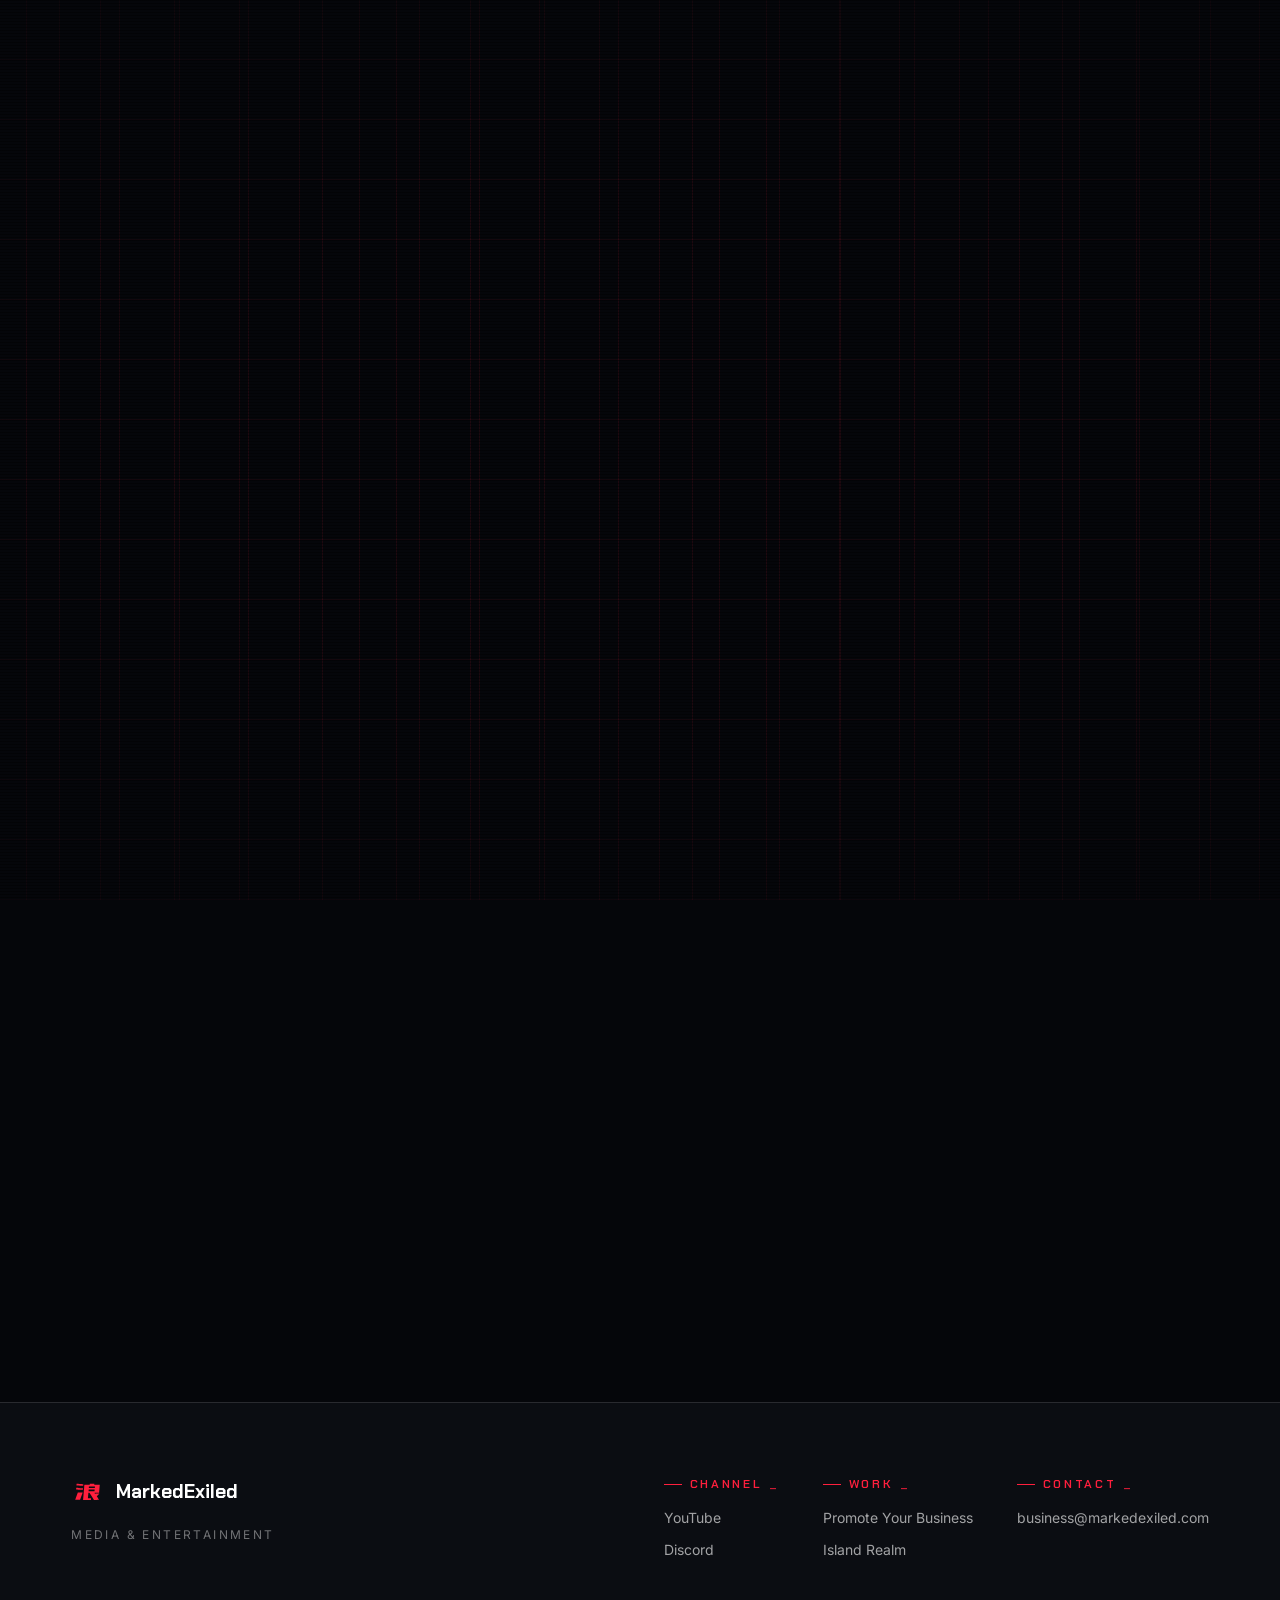
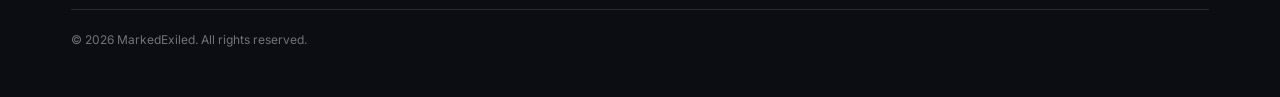
==== index.html @ e9f79ecc "Denser tear, cycling Breach Protocol windows, gated email reveal Transition. The tear is generated n" ====
<!DOCTYPE html>
<html lang="en">
<head>
<meta charset="utf-8">
<meta name="viewport" content="width=device-width, initial-scale=1">

<title>MarkedExiled - Media &amp; Entertainment</title>
<meta name="description" content="MarkedExiled is a media and entertainment studio making scripted cinematic Minecraft series on YouTube. Sponsorship sections, full product videos, cinematic video production for events and servers, and long-term brand partnerships, with pricing and terms published up front.">
<link rel="canonical" href="https://www.markedexiled.com/">
<meta name="robots" content="index, follow, max-image-preview:large, max-snippet:-1, max-video-preview:-1">
<meta name="author" content="Exiled">
<meta name="theme-color" content="#05060A">

<meta property="og:type" content="website">
<meta property="og:site_name" content="MarkedExiled">
<meta property="og:url" content="https://www.markedexiled.com/">
<meta property="og:title" content="MarkedExiled - Media &amp; Entertainment">
<meta property="og:description" content="A media and entertainment studio: scripted cinematic Minecraft series, sponsorships, product videos, video production and brand partnerships. Pricing published up front.">
<meta property="og:image" content="https://www.markedexiled.com/assets/og-image.png">
<meta property="og:image:width" content="1200">
<meta property="og:image:height" content="630">
<meta property="og:image:alt" content="The MarkedExiled mark">
<meta property="og:locale" content="en_GB">

<meta name="twitter:card" content="summary_large_image">
<meta name="twitter:title" content="MarkedExiled - Media &amp; Entertainment">
<meta name="twitter:description" content="A media and entertainment studio: scripted cinematic Minecraft series, sponsorships, product videos, video production and brand partnerships.">
<meta name="twitter:image" content="https://www.markedexiled.com/assets/og-image.png">

<link rel="icon" href="assets/exiled.svg" type="image/svg+xml">
<link rel="apple-touch-icon" href="assets/og-image.png">
<link rel="preconnect" href="https://fonts.googleapis.com">
<link rel="preconnect" href="https://fonts.gstatic.com" crossorigin>
<link rel="stylesheet" href="https://fonts.googleapis.com/css2?family=Chakra+Petch:wght@600;700&family=Inter:wght@400;500;600;700;800&display=swap">
<link rel="stylesheet" href="css/tokens.css">
<link rel="stylesheet" href="css/base.css">
<link rel="stylesheet" href="css/home.css">
<link rel="stylesheet" href="css/intro.css">

<script type="application/ld+json">
{
  "@context": "https://schema.org",
  "@graph": [
    {
      "@type": "WebSite",
      "@id": "https://www.markedexiled.com/#website",
      "url": "https://www.markedexiled.com/",
      "name": "MarkedExiled",
      "inLanguage": "en",
      "publisher": {
        "@id": "https://www.markedexiled.com/#org"
      }
    },
    {
      "@type": "Person",
      "@id": "https://www.markedexiled.com/#person",
      "name": "Exiled",
      "alternateName": "MarkedExiled",
      "url": "https://www.markedexiled.com/",
      "image": "https://www.markedexiled.com/assets/og-image.png",
      "description": "Creator and director of scripted cinematic Minecraft series, including Island Realm.",
      "jobTitle": [
        "Content Creator",
        "Director",
        "Video Producer"
      ],
      "knowsAbout": [
        "Content creation",
        "YouTube sponsorships",
        "Influencer marketing",
        "Brand partnerships",
        "Cinematic video production",
        "Minecraft machinima",
        "Video editing and direction"
      ],
      "sameAs": [
        "https://www.youtube.com/@markedexiled",
        "https://discord.gg/67BKy5rFru"
      ],
      "worksFor": {
        "@id": "https://www.markedexiled.com/#org"
      }
    },
    {
      "@type": [
        "Organization",
        "ProfessionalService"
      ],
      "@id": "https://www.markedexiled.com/#org",
      "name": "MarkedExiled",
      "alternateName": "MarkedExiled Media & Entertainment",
      "url": "https://www.markedexiled.com/",
      "email": "business@markedexiled.com",
      "logo": {
        "@type": "ImageObject",
        "url": "https://www.markedexiled.com/assets/og-image.png",
        "width": 1200,
        "height": 630
      },
      "image": "https://www.markedexiled.com/assets/og-image.png",
      "description": "Media and entertainment studio producing scripted cinematic Minecraft series, and offering sponsorships, product videos, cinematic video production and long-term brand partnerships.",
      "founder": {
        "@id": "https://www.markedexiled.com/#person"
      },
      "areaServed": "Worldwide",
      "currenciesAccepted": "EUR",
      "sameAs": [
        "https://www.youtube.com/@markedexiled",
        "https://discord.gg/67BKy5rFru"
      ],
      "contactPoint": {
        "@type": "ContactPoint",
        "contactType": "sales",
        "email": "business@markedexiled.com",
        "availableLanguage": "English"
      }
    },
    {
      "@type": "CreativeWorkSeries",
      "@id": "https://www.markedexiled.com/#island-realm",
      "name": "Island Realm",
      "description": "A cinematic Minecraft sci-fi series set in a world of floating islands above the void.",
      "genre": [
        "Science fiction",
        "Machinima"
      ],
      "creator": {
        "@id": "https://www.markedexiled.com/#person"
      },
      "productionCompany": {
        "@id": "https://www.markedexiled.com/#org"
      },
      "url": "https://northstarmedia.cc/island-realm"
    }
  ]
}
</script>

</head>

<body data-page="home">

<!-- The mark, defined once and referenced by the nav, footer, intro and wipe. -->
<svg class="mark-defs" width="0" height="0" aria-hidden="true" focusable="false">
    <defs>
      <g id="exiledMark" transform="translate(0,600) scale(0.1,-0.1)" fill="currentColor" stroke="none">
        <path d="M986 4429 c-2 -8 -9 -70 -14 -139 -11 -136 -10 -140 43 -140 17 0 280 -16 584 -35 305 -19 555 -34 557 -33 7 8 24 272 17 278 -4 4 -244 21 -533 39 -289 18 -553 35 -587 38 -48 4 -64 3 -67 -8z"/>
        <path d="M3315 4355 l-7 -85 -473 0 -474 0 -5 -52 c-4 -29 -20 -213 -36 -408 -132 -1563 -180 -2130 -185 -2162 l-5 -38 694 0 693 0 7 70 c3 39 9 102 12 140 l7 70 -277 0 c-152 0 -276 3 -276 6 0 15 70 857 75 902 l6 52 87 0 87 0 405 -620 405 -620 453 0 c445 0 453 0 442 19 -5 11 -96 152 -202 313 -105 161 -193 300 -195 308 -3 10 81 97 231 240 l236 225 -340 3 -341 2 -27 -25 c-15 -14 -30 -25 -34 -25 -6 0 -118 166 -118 175 0 3 180 5 400 5 349 0 400 2 400 15 0 8 27 324 60 702 33 379 60 691 60 695 0 4 -219 9 -487 10 l-487 3 2 55 c2 30 5 67 8 83 l6 27 -400 0 -400 0 -7 -85z m901 -467 c-4 -57 -9 -122 -13 -145 l-5 -43 -525 0 -526 0 7 113 c4 61 10 127 13 145 l5 32 525 0 526 0 -7 -102z m-51 -570 c-4 -57 -10 -121 -14 -143 l-7 -40 -523 -3 -524 -2 7 82 c3 46 9 111 13 146 l6 62 524 0 525 0 -7 -102z"/>
        <path d="M925 3726 c-5 -16 -26 -269 -23 -272 4 -3 1111 -74 1159 -74 l36 0 11 137 c7 75 10 138 8 140 -4 4 -174 16 -771 52 -181 11 -349 22 -373 25 -27 2 -45 -1 -47 -8z"/>
        <path d="M1189 2883 c-6 -16 -85 -235 -175 -488 -91 -253 -191 -532 -223 -620 l-58 -160 431 -3 c236 -1 433 1 437 5 4 5 105 280 224 613 120 333 223 622 231 643 l13 37 -435 0 -434 0 -11 -27z"/>
      </g>
    </defs>
  </svg>

<div class="page" id="page">

  <header class="nav">
    <a class="nav__brand" href="/" aria-label="MarkedExiled — home">
      <svg class="nav__mark" viewBox="0 0 600 600" aria-hidden="true" focusable="false">
        <use href="#exiledMark"/>
      </svg>
      <span class="nav__word">MarkedExiled</span>
    </a>

    <a class="btn nav__cta" href="/promote/" data-wipe>Promote Your Business</a>

    <span class="nav__point" aria-hidden="true">&#9650;</span>
  </header>

  <main>

    <section class="hero" id="top">
      <div class="blackwall" aria-hidden="true">
        <span class="blackwall__bars"></span>
        <span class="blackwall__scan"></span>
        <span class="blackwall__glow"></span>
      </div>

      <svg class="hero__watermark" viewBox="0 0 600 600" aria-hidden="true" focusable="false">
        <use href="#exiledMark"/>
      </svg>

      <div class="shell hero__inner">
        <h1 class="hero__title glitch reveal" data-text="I create stories." style="--rd: 60ms">I create stories.</h1>

        <p class="hero__stat reveal" style="--rd: 220ms">
          <b class="hero__stat-num" data-count-to="1400000">0</b><span class="hero__stat-plus">+</span>
          <span class="hero__stat-label">views and counting</span>
        </p>
      </div>

      <p class="hero__scroll" aria-hidden="true">
        Scroll for more
        <span class="hero__scroll-arrow">&#8595;</span>
      </p>
    </section>

    <section class="work" id="work">
      <div class="shell">
        <div class="cards">

          <a class="card panel reveal" style="--rd: 60ms"
             href="https://www.youtube.com/@markedexiled" target="_blank" rel="noopener">
            <div class="panel__in card__in">
              <span class="brackets" aria-hidden="true"></span>
              <div class="card__body">
                <p class="label card__label">YouTube</p>
                <h2 class="card__title">@markedexiled</h2>
                <p class="card__text">
                  I create content on YouTube, direct movies and produce for events.
                </p>
                <span class="btn btn--ghost edge card__cta">Watch</span>
              </div>
              <div class="card__art" aria-hidden="true">
                <svg viewBox="0 0 120 120" focusable="false">
                  <defs>
                    <linearGradient id="gradYt" x1="0" y1="0" x2="1" y2="1">
                      <stop offset="0%"   stop-color="#FF7A86"/>
                      <stop offset="52%"  stop-color="#FF1F3D"/>
                      <stop offset="100%" stop-color="#8B0A1E"/>
                    </linearGradient>
                  </defs>
                  <path fill="url(#gradYt)" fill-rule="evenodd" d="M28 26 h64 a20 20 0 0 1 20 20 v28 a20 20 0 0 1 -20 20 h-64 a20 20 0 0 1 -20 -20 v-28 a20 20 0 0 1 20 -20 z M50 46 L80 60 L50 74 Z"/>
                </svg>
              </div>
            </div>
          </a>

          <a class="card panel reveal" style="--rd: 150ms"
             href="https://northstarmedia.cc/island-realm" target="_blank" rel="noopener">
            <div class="panel__in card__in">
              <span class="brackets" aria-hidden="true"></span>
              <div class="card__body">
                <p class="label card__label">Current project</p>
                <h2 class="card__title">Island Realm</h2>
                <p class="card__text">
                  Island Realm is a Minecraft Movie set in a world of floating Islands.
                </p>
                <span class="btn btn--ghost edge card__cta">Enter the realm</span>
              </div>
              <div class="card__art" aria-hidden="true">
                <svg viewBox="0 0 120 120" focusable="false">
                  <defs>
                    <linearGradient id="gradIr" x1="0.1" y1="0" x2="0.9" y2="1">
                      <stop offset="0%"   stop-color="#FFB3BC"/>
                      <stop offset="48%"  stop-color="#E01236"/>
                      <stop offset="100%" stop-color="#4A0512"/>
                    </linearGradient>
                  </defs>
                  <g fill="url(#gradIr)">
                    <!-- floating blocks: isometric faces, shaded by opacity -->
                    <path d="M60 26 L90 43 L60 60 L30 43 Z"/>
                    <path d="M30 43 L60 60 L60 88 L30 71 Z" opacity=".72"/>
                    <path d="M90 43 L60 60 L60 88 L90 71 Z" opacity=".46"/>

                    <path d="M31 10 L43 17 L31 24 L19 17 Z"/>
                    <path d="M19 17 L31 24 L31 36 L19 29 Z" opacity=".72"/>
                    <path d="M43 17 L31 24 L31 36 L43 29 Z" opacity=".46"/>
                  </g>
                </svg>
              </div>
            </div>
          </a>

        </div>
      </div>
    </section>

  </main>

  <footer class="footer">
    <div class="shell">
      <div class="footer__top">

        <div>
          <a class="footer__brand" href="/" aria-label="MarkedExiled — home">
            <svg class="footer__mark" viewBox="0 0 600 600" aria-hidden="true" focusable="false">
              <use href="#exiledMark"/>
            </svg>
            <span class="footer__word">MarkedExiled</span>
          </a>
          <p class="footer__tag">Media &amp; Entertainment</p>
        </div>

        <nav class="footer__links" aria-label="Footer">
          <div class="footer__col">
            <p class="label">Channel</p>
            <a href="https://www.youtube.com/@markedexiled" target="_blank" rel="noopener">YouTube</a>
            <a href="https://discord.gg/67BKy5rFru" target="_blank" rel="noopener">Discord</a>
          </div>
          <div class="footer__col">
            <p class="label">Work</p>
            <a href="/promote/" data-wipe>Promote Your Business</a>
            <a href="https://northstarmedia.cc/island-realm" target="_blank" rel="noopener">Island Realm</a>
          </div>
          <div class="footer__col">
            <p class="label">Contact</p>
            <a href="mailto:business@markedexiled.com">business@markedexiled.com</a>
          </div>
        </nav>

      </div>

      <p class="footer__base">&copy; 2026 MarkedExiled. All rights reserved.</p>
    </div>
  </footer>

</div>

<!-- ===== Page transition: the picture tears ===== -->
<div class="tear" id="tear" aria-hidden="true">
  <span class="tear__wash"></span>
  <span class="tear__bars"></span>
  <div class="tear__halves" id="tearHalves"></div>
  <span class="tear__glow"></span>
</div>

  <!-- ===== Intro: breaching the Blackwall ===== -->
  <div class="intro" id="intro" data-state="idle">

    <div class="intro__bg" aria-hidden="true">
      <span class="intro__grid"></span>
      <span class="intro__bars"></span>
      <span class="intro__vignette"></span>
    </div>

    <span class="intro__roll" aria-hidden="true"></span>
    <span class="intro__interference" aria-hidden="true"></span>
    <span class="intro__scan" aria-hidden="true"></span>

    <!-- ICE windows, generated in js/intro.js -->
    <div class="intro__wins" id="introWins" aria-hidden="true"></div>

    <span class="intro__sweep" aria-hidden="true"></span>

    <!-- the last window to open: the lockup -->
    <div class="intro__main" id="introMain">
      <div class="intro__main-bar" aria-hidden="true">
        <span class="intro__main-id">0x4D45</span>
        <span class="intro__main-dots"><i></i><i></i><i></i></span>
      </div>

      <div class="intro__main-in">
        <svg class="intro__main-mark" viewBox="0 0 600 600" aria-hidden="true" focusable="false">
          <use href="#exiledMark"/>
        </svg>

        <div class="intro__main-text">
          <h1 class="intro__brand glitch" id="introBrand" data-text="MarkedExiled">MarkedExiled</h1>
          <p class="intro__welcome" id="introWelcome" data-text="WELCOME">WELCOME</p>
        </div>
      </div>

      <span class="tearlines" aria-hidden="true"></span>
    </div>

    <div class="intro__note" aria-hidden="true">
      <span class="intro__note-line"><i>Mobile</i></span>
      <span class="intro__note-line intro__note-line--sub"><i>For better experience, visit on desktop.</i></span>
    </div>
  </div>

<script src="js/intro.js"></script>
<script src="js/site.js"></script>
</body>
</html>
---- css/tokens.css ----
/* ============================================================
   Blackwall — design tokens
   The Blackwall is the crimson ICE barrier holding rogue AIs
   out of the Net. Red and black carry everything - there is no
   second channel. A cyan split reads as generic chromatic
   aberration; red ICE tearing through black reads as the wall.
   ============================================================ */

:root {
  /* red */
  --wall:       #FF1F3D;
  --wall-hot:   #FF4D5F;
  --wall-deep:  #8B0A1E;
  --wall-12:    rgba(255, 31, 61, 0.12);
  --wall-24:    rgba(255, 31, 61, 0.24);
  --wall-45:    rgba(255, 31, 61, 0.45);

  /* ground */
  --ground:     #05060A;
  --panel:      #0B0D12;
  --panel-hi:   #11141C;

  /* ink - names kept from the old sheet so markup ports cleanly */
  --ink:        #ffffff;
  --ink-60:     rgba(255, 255, 255, 0.62);
  --ink-40:     rgba(255, 255, 255, 0.42);
  --hairline:   rgba(255, 255, 255, 0.12);

  /* geometry */
  --nav-h:      68px;
  --edge:       clamp(18px, 4vw, 56px);
  --chamfer:    14px;
  --measure:    68ch;

  /* type */
  --display: 'Chakra Petch', 'Inter', system-ui, sans-serif;
  --body:    'Inter', system-ui, -apple-system, Segoe UI, Roboto, sans-serif;

  /* motion */
  --ease-out:  cubic-bezier(0.22, 1, 0.36, 1);
  --ease-in:   cubic-bezier(0.55, 0.05, 0.25, 1);
}

/* The chamfer polygon, cut on two opposite corners. Any element can
   opt in with `clip-path: var(--cut)` and tune its own --c. */
:root {
  --c: var(--chamfer);
  --cut: polygon(
    var(--c) 0,
    100% 0,
    100% calc(100% - var(--c)),
    calc(100% - var(--c)) 100%,
    0 100%,
    0 var(--c)
  );
}
---- css/base.css ----
/* ============================================================
   Blackwall — reset, typography, shared primitives
   ============================================================ */

*, *::before, *::after { box-sizing: border-box; }

/* The horizontal guard lives on html, not body: any overflow value on body
   turns it into a scroll container, and position:sticky then resolves against
   the body box instead of the viewport - which silently breaks the nav. */
html {
  -webkit-text-size-adjust: 100%;
  overflow-x: clip;
}

body {
  margin: 0;
  background: var(--ground);
  color: var(--ink);
  font-family: var(--body);
  font-size: 16px;
  line-height: 1.6;
  -webkit-font-smoothing: antialiased;
}

img, svg { max-width: 100%; }
a { color: inherit; }

/* the shared <defs> block that every mark <use> points at */
.mark-defs { position: absolute; width: 0; height: 0; overflow: hidden; }

.visually-hidden {
  position: absolute; width: 1px; height: 1px;
  margin: -1px; padding: 0; overflow: hidden;
  clip: rect(0 0 0 0); clip-path: inset(50%); white-space: nowrap;
}

.shell {
  width: min(1240px, 100%);
  margin-inline: auto;
  padding-inline: var(--edge);
}

/* ---------- type ---------- */

h1, h2, h3, h4 {
  font-family: var(--display);
  font-weight: 700;
  line-height: 1.04;
  letter-spacing: -0.015em;
  margin: 0;
}

/* The technical eyebrow. The trailing underscore is drawn in CSS so it
   never lands in the document's text - the copy stays exactly as written. */
.label {
  display: inline-flex;
  align-items: center;
  gap: 8px;
  font-family: var(--display);
  font-size: 12px;
  font-weight: 600;
  letter-spacing: 0.22em;
  text-transform: uppercase;
  color: var(--wall);
  margin: 0;
}
.label::before {
  content: '';
  width: 18px; height: 1px;
  background: var(--wall);
}
.label::after { content: '_'; opacity: 0.8; }

/* ---------- chamfered surfaces ---------- */

/* clip-path destroys borders, so the rule is drawn as a filled parent
   with the surface inset inside it. Both get the same cut. */
.panel {
  --c: var(--chamfer);
  position: relative;
  background: var(--hairline);
  padding: 1px;
  clip-path: var(--cut);
}
.panel--live { background: var(--wall-45); }

.panel__in {
  /* Not chamfer - 1. The inner diagonal sits at x+y = c+2b in the outer's
     coordinates, so for a true 1px perpendicular rule on the 45 degree cut
     the inner chamfer is C - b(2 - sqrt2) = C - 0.586. Using C - 1 leaves
     only 0.7px there and the rule reads thin. */
  --c: calc(var(--chamfer) - 0.586px);
  position: relative;
  height: 100%;
  background: var(--panel);
  clip-path: var(--cut);
}

/* corner brackets, drawn just inside the cut */
.brackets { position: absolute; inset: 0; pointer-events: none; }
.brackets::before,
.brackets::after {
  content: '';
  position: absolute;
  width: 16px; height: 16px;
  border: 2px solid var(--wall);
}
.brackets::before { top: 8px; right: 8px; border-left: 0; border-bottom: 0; }
.brackets::after  { bottom: 8px; left: 8px; border-right: 0; border-top: 0; }

/* ---------- buttons ---------- */

.btn {
  --c: 10px;
  display: inline-flex;
  align-items: center;
  justify-content: center;
  gap: 10px;
  padding: 13px 26px;
  font-family: var(--display);
  font-size: 13px;
  font-weight: 700;
  letter-spacing: 0.16em;
  text-transform: uppercase;
  text-decoration: none;
  color: var(--ground);
  background: var(--wall);
  border: 0;
  clip-path: var(--cut);
  cursor: pointer;
  transition: background 180ms var(--ease-out), color 180ms var(--ease-out);
}
.btn:hover { background: var(--wall-hot); }

.btn--ghost {
  --c: 10px;
  --edge-col: var(--wall-45);
  --edge-fill: var(--panel);
  color: var(--ink);
}
.btn--ghost:hover { --edge-col: var(--wall); --edge-fill: var(--wall-12); color: var(--wall-hot); }

/* An inset box-shadow traces the rectangular border box, so on a chamfered
   element the rule simply is not drawn along the two diagonal cuts - the
   outline looks snipped off at exactly those corners. .edge paints the rule
   as the element's own background and insets the real surface on ::before,
   both clipped, so the diagonals get a rule like every other edge. */
.edge {
  --c: var(--chamfer);
  --edge-col: var(--hairline);
  --edge-fill: var(--panel);
  position: relative;
  isolation: isolate;
  background: var(--edge-col);
  clip-path: var(--cut);
}
.edge::before {
  content: '';
  position: absolute;
  inset: 1px;
  z-index: -1;
  background: var(--edge-fill);
  clip-path: polygon(
    var(--ci) 0,
    100% 0,
    100% calc(100% - var(--ci)),
    calc(100% - var(--ci)) 100%,
    0 100%,
    0 var(--ci)
  );
  --ci: calc(var(--c) - 0.586px);
}

/* ---------- glitch ---------- */

/* Red and black only. A cyan channel reads as generic chromatic
   aberration; the Blackwall is red ICE tearing through black, so the
   effect is a red ghost plus black bars that cut the text apart. */
.glitch { position: relative; display: inline-block; }

.glitch::before,
.glitch::after {
  position: absolute;
  left: 0;
  top: 0;
  width: 100%;
  opacity: 0;
  pointer-events: none;
}

/* the ghost: a displaced red copy */
.glitch::before {
  content: attr(data-text);
  color: var(--wall);
  text-shadow: 0 0 12px rgba(255, 31, 61, 0.55);
}

/* the tear: black bands that slice the glyphs */
.glitch::after {
  content: attr(data-text);
  color: var(--ground);
  -webkit-text-stroke: 1px var(--wall-45);
}

.glitch.is-glitching::before,
.glitch:hover::before { animation: tearRed 540ms steps(2, end) 3; }

.glitch.is-glitching::after,
.glitch:hover::after { animation: tearDark 540ms steps(2, end) 3; }

@keyframes tearRed {
  0%   { opacity: 0;    transform: translate3d(0, 0, 0);       clip-path: inset(0 0 100% 0); }
  12%  { opacity: 0.95; transform: translate3d(-7px, -2px, 0); clip-path: inset(4% 0 74% 0); }
  28%  { opacity: 0.9;  transform: translate3d(6px, 1px, 0);   clip-path: inset(38% 0 42% 0); }
  44%  { opacity: 0.95; transform: translate3d(-5px, 2px, 0);  clip-path: inset(66% 0 14% 0); }
  60%  { opacity: 0.85; transform: translate3d(8px, -1px, 0);  clip-path: inset(18% 0 60% 0); }
  76%  { opacity: 0.9;  transform: translate3d(-3px, 0, 0);    clip-path: inset(52% 0 28% 0); }
  100% { opacity: 0;    transform: translate3d(0, 0, 0);       clip-path: inset(0 0 100% 0); }
}

@keyframes tearDark {
  0%   { opacity: 0; transform: translate3d(0, 0, 0);      clip-path: inset(100% 0 0 0); }
  16%  { opacity: 1; transform: translate3d(5px, 0, 0);    clip-path: inset(22% 0 66% 0); }
  34%  { opacity: 1; transform: translate3d(-8px, 0, 0);   clip-path: inset(58% 0 26% 0); }
  52%  { opacity: 1; transform: translate3d(4px, 0, 0);    clip-path: inset(8% 0 82% 0); }
  70%  { opacity: 1; transform: translate3d(-6px, 0, 0);   clip-path: inset(74% 0 8% 0); }
  88%  { opacity: 1; transform: translate3d(3px, 0, 0);    clip-path: inset(40% 0 48% 0); }
  100% { opacity: 0; transform: translate3d(0, 0, 0);      clip-path: inset(100% 0 0 0); }
}

/* jittery scan bars that can be laid over any element */
.tearlines {
  position: absolute;
  inset: 0;
  pointer-events: none;
  opacity: 0;
  background: repeating-linear-gradient(
    180deg,
    transparent 0 3px,
    rgba(0, 0, 0, 0.85) 3px 4px,
    transparent 4px 9px);
  mix-blend-mode: multiply;
}
.is-tearing > .tearlines { animation: tearBars 460ms steps(2, end) 3; }

@keyframes tearBars {
  0%   { opacity: 0;   transform: translate3d(0, 0, 0); }
  20%  { opacity: 0.9; transform: translate3d(-4px, 2px, 0); }
  45%  { opacity: 0.7; transform: translate3d(5px, -3px, 0); }
  70%  { opacity: 0.9; transform: translate3d(-3px, 1px, 0); }
  100% { opacity: 0;   transform: translate3d(0, 0, 0); }
}

/* Pure CSS: vertical ICE filaments, a drifting scan band and a red core.
   No rAF loop, so it costs nothing on a phone.

   Everything is masked to fall off well before the section boundary. The
   first pass pooled the glow at the bottom edge, where the section's own
   overflow sliced it into a hard horizontal line - it read as a rendering
   fault rather than a design. Nothing touches an edge now, so the wall
   reads as a barrier standing behind the text with no visible end. */
.blackwall {
  position: absolute;
  inset: 0;
  overflow: hidden;
  pointer-events: none;
  z-index: 0;
  mask-image: linear-gradient(180deg,
    transparent 0%,
    #000 20%,
    #000 58%,
    rgba(0, 0, 0, 0.35) 80%,
    transparent 96%);
}

.blackwall__bars,
.blackwall__scan,
.blackwall__glow { position: absolute; inset: 0; }

.blackwall__bars {
  background: repeating-linear-gradient(
    90deg,
    transparent 0 22px,
    var(--wall-12) 22px 23px,
    transparent 23px 64px
  );
  mask-image: radial-gradient(120% 78% at 50% 56%, #000 12%, transparent 76%);
  animation: wallDrift 24s linear infinite;
}

/* the core: brightest behind the headline, gone long before the fold */
.blackwall__glow {
  background:
    radial-gradient(76% 46% at 50% 58%, var(--wall-24) 0%, transparent 70%),
    radial-gradient(38% 24% at 50% 62%, var(--wall-45) 0%, transparent 74%);
  opacity: 0.85;
}

.blackwall__scan {
  background: linear-gradient(
    180deg,
    transparent 0%,
    var(--wall-24) 46%,
    var(--wall-45) 50%,
    var(--wall-24) 54%,
    transparent 100%
  );
  height: 46%;
  filter: blur(14px);
  opacity: 0.5;
  animation: wallScan 11s var(--ease-in) infinite;
}

@keyframes wallDrift {
  from { background-position: 0 0; }
  to   { background-position: 64px 0; }
}
@keyframes wallScan {
  0%   { transform: translate3d(0, -70%, 0); opacity: 0; }
  14%  { opacity: 0.5; }
  82%  { opacity: 0.32; }
  100% { transform: translate3d(0, 170%, 0); opacity: 0; }
}

/* ---------- nav ---------- */

.nav {
  position: sticky;
  top: 0;
  z-index: 40;
  height: var(--nav-h);
  display: flex;
  align-items: center;
  justify-content: space-between;
  gap: 16px;
  padding-inline: var(--edge);
  background: rgba(5, 6, 10, 0.82);
  backdrop-filter: blur(10px);
  border-bottom: 1px solid var(--hairline);
}

.nav__brand {
  display: inline-flex;
  align-items: center;
  gap: 11px;
  text-decoration: none;
  color: var(--ink);
}
.nav__mark { width: 30px; height: 30px; color: var(--ink); }
.nav__word {
  font-family: var(--display);
  font-size: 17px;
  font-weight: 700;
  letter-spacing: 0.01em;
}

.nav {  }
.nav__cta { --c: 9px; padding: 10px 20px; font-size: 12px; white-space: nowrap; }

/* the pointer sits just under the CTA and nudges up at it */
.nav__point {
  position: absolute;
  top: calc(100% + 4px);
  right: calc(var(--edge) + 52px);
  font-size: 11px;
  line-height: 1;
  color: var(--wall);
  animation: pointNudge 1.8s var(--ease-in) infinite;
}
@keyframes pointNudge {
  0%, 100% { transform: translateY(2px); opacity: 0.55; }
  50%      { transform: translateY(-2px); opacity: 1; }
}

/* ---------- footer ---------- */

.footer {
  border-top: 1px solid var(--hairline);
  background: var(--panel);
  padding: clamp(40px, 7vw, 72px) 0 36px;
  margin-top: clamp(60px, 10vw, 120px);
}
.footer__top {
  display: flex;
  flex-wrap: wrap;
  gap: 32px 48px;
  justify-content: space-between;
  align-items: flex-start;
}
.footer__brand { display: inline-flex; align-items: center; gap: 11px; text-decoration: none; }
.footer__mark { width: 34px; height: 34px; color: var(--wall); }
.footer__word { font-family: var(--display); font-size: 19px; font-weight: 700; }
.footer__tag {
  margin: 8px 0 0;
  font-size: 12px;
  letter-spacing: 0.2em;
  text-transform: uppercase;
  color: var(--ink-40);
}

.footer__links { display: flex; flex-wrap: wrap; gap: 28px 44px; }
.footer__col { display: flex; flex-direction: column; gap: 9px; }
.footer__col > .label { margin-bottom: 4px; }
.footer__col a {
  color: var(--ink-60);
  font-size: 14px;
  text-decoration: none;
  transition: color 160ms var(--ease-out);
}
.footer__col a:hover { color: var(--wall); }

.footer__base {
  margin-top: clamp(28px, 5vw, 48px);
  padding-top: 20px;
  border-top: 1px solid var(--hairline);
  font-size: 12px;
  color: var(--ink-40);
}

/* ---------- entrance ---------- */

.reveal { opacity: 0; transform: translate3d(0, 16px, 0); }
.reveal.is-in {
  opacity: 1;
  transform: none;
  transition: opacity 620ms var(--ease-out) var(--rd, 0ms),
              transform 720ms var(--ease-out) var(--rd, 0ms);
}

/* ---------- motion off ---------- */

@media (prefers-reduced-motion: reduce) {
  *, *::before, *::after {
    animation-duration: 0.001ms !important;
    animation-iteration-count: 1 !important;
    transition-duration: 0.001ms !important;
  }
  .reveal { opacity: 1; transform: none; }
  .blackwall__scan { display: none; }
  .glitch::before, .glitch::after { display: none; }
  .tearlines { display: none; }
}

/* ---------- code matrix ---------- */

/* Laid out like the Breach Protocol panel it is taken from: a solid
   header strip with a glyph and a title, then the grid. The row or
   column the cursor is locked to is a continuous band, so the cells
   sit flush and the highlight is not broken up by gaps. */
.matrix {
  position: relative;
  background: #0A0205;
  box-shadow: inset 0 0 0 1px var(--wall-24);
}

.matrix__head {
  display: flex;
  align-items: center;
  gap: 6px;
  padding: 4px 7px;
  background: var(--wall);
  color: #120206;
  font-family: var(--display);
  font-size: 8.5px;
  font-weight: 700;
  letter-spacing: 0.1em;
  text-transform: uppercase;
  white-space: nowrap;
  overflow: hidden;
}
/* the title is what gives way when the panel is narrow, never the id */
.matrix__title { min-width: 0; overflow: hidden; }
.matrix__glyph {
  flex: 0 0 auto;
  width: 11px; height: 11px;
  background:
    linear-gradient(#120206 0 0) 0 0 / 4px 4px no-repeat,
    linear-gradient(#120206 0 0) 7px 0 / 4px 4px no-repeat,
    linear-gradient(#120206 0 0) 0 7px / 4px 4px no-repeat,
    linear-gradient(#120206 0 0) 7px 7px / 4px 4px no-repeat;
}
.matrix__id { margin-left: auto; flex: 0 0 auto; letter-spacing: 0.06em; }

/* below this the panel is too small for both, so the id goes */
@media (max-width: 820px) {
  .intro__win .matrix__id { display: none; }
}

.matrix__cells {
  display: grid;
  grid-template-columns: repeat(var(--n, 5), 1fr);
  gap: 0;
  padding: 3px;
}

.matrix__cells i {
  display: grid;
  place-items: center;
  padding: 4px 0;
  font-family: var(--display);
  font-size: clamp(8px, 0.92vw, 12px);
  font-weight: 700;
  font-style: normal;
  letter-spacing: 0.08em;
  color: rgba(255, 31, 61, 0.38);
  transition: color 70ms linear, background 70ms linear;
}

/* the locked row or column, as one continuous band */
.matrix__cells i.is-axis {
  color: var(--wall-hot);
  background: rgba(255, 31, 61, 0.14);
}

/* taken into the buffer */
.matrix__cells i.is-picked {
  color: #120206;
  background: var(--wall);
}

/* where the cursor is right now */
.matrix__cells i.is-head {
  background: #fff;
  color: #120206;
  box-shadow: 0 0 14px var(--wall-hot);
}

/* ---------- scan-line tear (transitions) ---------- */

/* The picture rips: fine scan lines, dozens of displaced half-lines at
   random heights, a red bloom, and a wash that goes opaque early so the
   document swap underneath is never visible. The page barely moves -
   the tear does the work, not a shake. */
.tear {
  position: fixed;
  inset: 0;
  z-index: 95;
  pointer-events: none;
  opacity: 0;
  overflow: hidden;
}
.tear.is-on { opacity: 1; }

.tear__wash,
.tear__bars,
.tear__halves,
.tear__glow { position: absolute; inset: 0; }

/* the backdrop that hides the swap */
.tear__wash {
  background:
    radial-gradient(120% 80% at 50% 50%, rgba(60, 2, 12, 0.96) 0%, rgba(5, 6, 10, 0.99) 68%),
    var(--ground);
  opacity: 0;
}

/* fine full-width scan lines */
.tear__bars {
  background: repeating-linear-gradient(
    180deg,
    rgba(255, 31, 61, 0.42) 0 1px,
    transparent 1px 3px,
    rgba(255, 255, 255, 0.07) 3px 4px,
    transparent 4px 7px);
  mix-blend-mode: screen;
}

/* the half-lines themselves */
.tear__half {
  position: absolute;
  background: var(--wall);
  box-shadow: 0 0 10px rgba(255, 31, 61, 0.8);
  opacity: 0;
  will-change: transform, opacity;
}
.tear__half.is-hot {
  background: #fff;
  box-shadow: 0 0 16px #fff, 0 0 34px var(--wall-hot);
}

.tear.is-on .tear__half {
  animation: halfRip 330ms steps(2, end) infinite;
  animation-delay: var(--d, 0ms);
}

@keyframes halfRip {
  0%   { opacity: 0;    transform: translate3d(0, 0, 0) scaleY(1); }
  18%  { opacity: 1;    transform: translate3d(var(--dx, 0), 0, 0) scaleY(1.9); }
  40%  { opacity: 0.25; transform: translate3d(calc(var(--dx, 0) * -0.55), 0, 0) scaleY(0.6); }
  62%  { opacity: 1;    transform: translate3d(calc(var(--dx, 0) * 0.78), 0, 0) scaleY(1.4); }
  84%  { opacity: 0.5;  transform: translate3d(calc(var(--dx, 0) * -0.3), 0, 0) scaleY(1); }
  100% { opacity: 0;    transform: translate3d(0, 0, 0) scaleY(1); }
}

/* the bloom */
.tear__glow {
  background:
    radial-gradient(90% 44% at 50% 38%, rgba(255, 31, 61, 0.4) 0%, transparent 70%),
    radial-gradient(70% 30% at 50% 72%, rgba(255, 77, 95, 0.3) 0%, transparent 72%);
  mix-blend-mode: screen;
  opacity: 0;
}
.tear.is-on .tear__glow { animation: tearGlow 520ms ease-out infinite alternate; }

@keyframes tearGlow {
  0%   { opacity: 0.35; }
  100% { opacity: 0.85; }
}

.tear.is-on .tear__bars { animation: tearScan 300ms steps(3, end) infinite; }

@keyframes tearScan {
  0%   { transform: translate3d(0, 0, 0);     opacity: 0.9; }
  33%  { transform: translate3d(-5px, 6px, 0); opacity: 0.45; }
  66%  { transform: translate3d(4px, -4px, 0); opacity: 0.85; }
  100% { transform: translate3d(0, 2px, 0);    opacity: 0.6; }
}

/* leaving: the wash is opaque well before the browser navigates */
.tear.is-leaving .tear__wash { animation: tearWash 300ms ease-in forwards; }
@keyframes tearWash {
  0%   { opacity: 0; }
  100% { opacity: 1; }
}

/* arriving: the wash starts opaque and lifts away */
.tear.is-arriving .tear__wash { animation: tearClear 560ms ease-out forwards; }
@keyframes tearClear {
  0%   { opacity: 1; }
  70%  { opacity: 0.5; }
  100% { opacity: 0; }
}

/* A nudge, not a shake - the tear carries the violence, the page just
   loses its footing slightly. */
.is-tearing-page { animation: pageJudder 420ms steps(2, end) infinite; }
@keyframes pageJudder {
  0%   { transform: translate3d(0, 0, 0); }
  30%  { transform: translate3d(-2px, 1px, 0); }
  60%  { transform: translate3d(2px, -1px, 0); }
  100% { transform: translate3d(0, 0, 0); }
}

@media (prefers-reduced-motion: reduce) {
  .tear { display: none; }
  .is-tearing-page { animation: none; }
}

/* ---------- code matrix ---------- */

.matrix { position: relative; }

.matrix__cells {
  display: grid;
  grid-template-columns: repeat(var(--n, 5), 1fr);
  gap: 2px;
}

.matrix__cells i {
  display: grid;
  place-items: center;
  padding: 2px 0;
  font-family: var(--display);
  font-size: clamp(8px, 0.95vw, 12px);
  font-weight: 700;
  font-style: normal;
  letter-spacing: 0.06em;
  color: rgba(255, 31, 61, 0.42);
  transition: color 90ms linear, background 90ms linear;
}

/* the row or column the cursor is locked to */
.matrix__cells i.is-axis {
  color: var(--wall-hot);
  background: rgba(255, 31, 61, 0.12);
}

/* taken into the buffer */
.matrix__cells i.is-picked {
  color: var(--ground);
  background: var(--wall);
}

/* where the cursor is right now */
.matrix__cells i.is-head {
  background: #fff;
  color: var(--ground);
  box-shadow: 0 0 12px var(--wall-hot);
}

/* ---------- scan-line tear (transitions) ---------- */

/* Horizontal bars that rip across the screen, half-lines displaced
   sideways, red on black. This is the transition - no veil, no mark. */
.tear {
  position: fixed;
  inset: 0;
  z-index: 95;
  pointer-events: none;
  opacity: 0;
  overflow: hidden;
}

.tear__bars,
.tear__slabs,
.tear__wash { position: absolute; inset: -10% 0; }

/* fine scan lines */
.tear__bars {
  background: repeating-linear-gradient(
    180deg,
    rgba(255, 31, 61, 0.55) 0 2px,
    transparent 2px 5px,
    rgba(255, 31, 61, 0.22) 5px 6px,
    transparent 6px 11px);
}

/* fat displaced slabs, the ones that read as the picture tearing */
.tear__slabs {
  background:
    linear-gradient(180deg, transparent 0 6%,  var(--wall) 6% 8%,   transparent 8% 18%),
    linear-gradient(180deg, transparent 0 23%, #fff 23% 23.7%,      transparent 23.7% 31%),
    linear-gradient(180deg, transparent 0 38%, var(--wall-hot) 38% 41%, transparent 41% 49%),
    linear-gradient(180deg, transparent 0 56%, var(--wall) 56% 57%,  transparent 57% 66%),
    linear-gradient(180deg, transparent 0 71%, #fff 71% 71.6%,       transparent 71.6% 79%),
    linear-gradient(180deg, transparent 0 86%, var(--wall) 86% 89%,  transparent 89% 96%);
}

.tear__wash { background: var(--ground); opacity: 0; }

.tear.is-on { opacity: 1; }
.tear.is-on .tear__bars  { animation: tearScan 460ms steps(3, end) infinite; }
.tear.is-on .tear__slabs { animation: tearSlab 300ms steps(2, end) infinite; }
.tear.is-leaving .tear__wash  { animation: tearWash 620ms ease-in forwards; }

/* leaving: the wash goes opaque so the next document can load behind it */
@keyframes tearWash {
  0%   { opacity: 0; }
  55%  { opacity: 0.55; }
  100% { opacity: 1; }
}

@keyframes tearScan {
  0%   { transform: translate3d(0, 0, 0); opacity: 0.9; }
  33%  { transform: translate3d(-9px, 7px, 0); opacity: 0.5; }
  66%  { transform: translate3d(7px, -5px, 0); opacity: 0.85; }
  100% { transform: translate3d(0, 3px, 0); opacity: 0.6; }
}

@keyframes tearSlab {
  0%   { transform: translate3d(0, 0, 0)     scaleY(1); opacity: 0.85; }
  25%  { transform: translate3d(-26px, 0, 0) scaleY(1.4); opacity: 1; }
  50%  { transform: translate3d(18px, 0, 0)  scaleY(0.7); opacity: 0.7; }
  75%  { transform: translate3d(-11px, 0, 0) scaleY(1.2); opacity: 1; }
  100% { transform: translate3d(0, 0, 0)     scaleY(1); opacity: 0.8; }
}

/* arriving: the wash starts opaque and lifts away */
.tear.is-arriving .tear__wash { animation: tearClear 520ms ease-out forwards; }
@keyframes tearClear {
  0%   { opacity: 1; }
  100% { opacity: 0; }
}

/* the page itself judders while the tear runs */
.is-tearing-page { animation: pageJudder 300ms steps(2, end) infinite; }
@keyframes pageJudder {
  0%   { transform: translate3d(0, 0, 0); }
  25%  { transform: translate3d(-6px, 2px, 0); }
  50%  { transform: translate3d(5px, -3px, 0); }
  75%  { transform: translate3d(-3px, 1px, 0); }
  100% { transform: translate3d(0, 0, 0); }
}

@media (prefers-reduced-motion: reduce) {
  .tear { display: none; }
  .is-tearing-page { animation: none; }
}
---- css/home.css ----
/* ============================================================
   Blackwall — home
   ============================================================ */

.hero {
  position: relative;
  min-height: calc(100svh - var(--nav-h));
  display: grid;
  place-content: center;
  padding: clamp(48px, 10vh, 120px) 0;
  overflow: hidden;
  isolation: isolate;
}

.hero__watermark {
  position: absolute;
  left: 50%;
  top: 46%;
  width: min(74vw, 620px);
  translate: -50% -50%;
  color: var(--ink);
  opacity: 0.035;
  z-index: 0;
  pointer-events: none;
}

.hero__inner { position: relative; z-index: 2; text-align: center; }

.hero__title {
  font-size: clamp(2.9rem, 10.5vw, 8.2rem);
  font-weight: 700;
  letter-spacing: -0.035em;
  margin: 0;
}

.hero__stat {
  display: flex;
  flex-wrap: wrap;
  align-items: baseline;
  justify-content: center;
  gap: 0 10px;
  margin: clamp(22px, 4vh, 38px) 0 0;
  font-family: var(--display);
  font-size: 13px;
  letter-spacing: 0.2em;
  text-transform: uppercase;
}
.hero__stat-num,
.hero__stat-plus { color: var(--wall); font-weight: 700; font-size: 15px; }
.hero__stat-plus { margin-left: -8px; }
.hero__stat-label { color: var(--ink-40); }

.hero__scroll {
  position: absolute;
  left: 50%;
  bottom: clamp(18px, 4vh, 36px);
  translate: -50% 0;
  z-index: 2;
  display: flex;
  align-items: center;
  gap: 10px;
  margin: 0;
  font-family: var(--display);
  font-size: 11px;
  letter-spacing: 0.26em;
  text-transform: uppercase;
  color: var(--ink-40);
}
.hero__scroll-arrow { animation: scrollNudge 2.1s var(--ease-in) infinite; }

@keyframes scrollNudge {
  0%, 100% { transform: translateY(0);   opacity: 0.5; }
  50%      { transform: translateY(5px); opacity: 1; }
}

/* ---------- work ---------- */

.work { padding: clamp(60px, 12vh, 150px) 0 0; }

.cards {
  display: grid;
  grid-template-columns: repeat(auto-fit, minmax(300px, 1fr));
  gap: clamp(16px, 2.4vw, 26px);
}

.card { text-decoration: none; color: inherit; display: block; }
.card:hover { background: var(--wall-45); }

.card__in {
  display: flex;
  align-items: flex-start;
  justify-content: space-between;
  gap: 20px;
  padding: clamp(24px, 3.4vw, 38px);
  min-height: 250px;
  transition: background 220ms var(--ease-out);
}
.card:hover .card__in { background: var(--panel-hi); }

.card__body { display: flex; flex-direction: column; align-items: flex-start; gap: 12px; }
.card__label { margin: 0; }
.card__title { font-size: clamp(1.6rem, 3.4vw, 2.3rem); margin: 0; }
.card__text { margin: 0; color: var(--ink-60); font-size: 15px; max-width: 34ch; }
.card__cta { margin-top: 8px; }

.card__art { flex: 0 0 auto; width: clamp(78px, 11vw, 118px); opacity: 0.95; }

@media (max-width: 620px) {
  .card__in { flex-direction: column-reverse; align-items: flex-start; min-height: 0; }
  .card__art { width: 72px; }
}
---- css/intro.css ----
/* ============================================================
   MarkedExiled — intro

   Breaching the Blackwall. ICE windows scale open out of nothing
   and fill with decrypting traffic, a scan line runs the screen,
   and the lockup is the last window to come through.

   Nothing scales the logo down any more; the sequence is built
   out of windows opening, not out of a zoom.
   ============================================================ */

:root {
  --intro-bg: #05060A;
  --intro-red: #FF1F3D;
  --intro-hot: #FF4D5F;

  --logo-size: clamp(54px, 11vw, 132px);
  --brand-size: clamp(1.6rem, 6.4vw, 4rem);

  --ease-out-expo: cubic-bezier(0.16, 1, 0.3, 1);
  --ease-out-quint: cubic-bezier(0.22, 1, 0.36, 1);
  --ease-snap: cubic-bezier(0.12, 1.5, 0.3, 1);
  --ease-in-out-quart: cubic-bezier(0.76, 0, 0.24, 1);
}

* { box-sizing: border-box; }

/* The intro owns the scroll lock only while it is actually on screen.
   Keying this off the element rather than a JS-set attribute means a
   script failure cannot leave the page permanently unscrollable. */
body:has(.intro:not([data-state="done"])) {
  overflow: hidden;
  height: 100%;
}

.mark-defs { position: absolute; width: 0; height: 0; overflow: hidden; }

.visually-hidden {
  position: absolute;
  width: 1px; height: 1px;
  margin: -1px; padding: 0;
  overflow: hidden;
  clip: rect(0 0 0 0);
  clip-path: inset(50%);
  white-space: nowrap;
}

/* ---------- stage ---------- */

.intro {
  position: fixed;
  inset: 0;
  z-index: 100;
  display: grid;
  place-content: center;
  overflow: hidden;
  background: var(--intro-bg);
  font-family: 'Chakra Petch', 'Inter', system-ui, sans-serif;
}

.intro[data-state="done"] { display: none; }

/* The handover is the page tear, not a clip of this layer - the intro
   just drops out behind it so the two read as one effect. */
.intro[data-state="wipe"] {
  opacity: 0;
  transition: opacity 260ms linear 120ms;
}

/* ---------- background ---------- */

.intro__bg { position: absolute; inset: 0; pointer-events: none; }
.intro__grid, .intro__bars, .intro__vignette { position: absolute; inset: 0; }

.intro__grid {
  background:
    repeating-linear-gradient(90deg, transparent 0 59px, rgba(255, 31, 61, 0.09) 59px 60px),
    repeating-linear-gradient(180deg, transparent 0 59px, rgba(255, 31, 61, 0.06) 59px 60px);
  opacity: 0;
  transition: opacity 600ms ease;
}
.intro:not([data-state="idle"]) .intro__grid { opacity: 1; }

.intro__bars {
  background: repeating-linear-gradient(
    90deg, transparent 0 26px, rgba(255, 31, 61, 0.1) 26px 27px, transparent 27px 74px);
  animation: introDrift 8s linear infinite;
  opacity: 0;
  transition: opacity 700ms ease;
}
.intro:not([data-state="idle"]) .intro__bars { opacity: 1; }

.intro__vignette {
  background: radial-gradient(118% 88% at 50% 50%, transparent 32%, rgba(5, 6, 10, 0.86) 82%);
}

@keyframes introDrift {
  from { background-position: 0 0; }
  to   { background-position: 74px 0; }
}

/* ---------- ICE windows ---------- */

.intro__wins { position: absolute; inset: 0; pointer-events: none; }

.intro__win {
  position: absolute;
  transform: scaleY(0);
  transform-origin: 50% 50%;
  opacity: 0;
  filter: drop-shadow(0 0 26px rgba(255, 31, 61, 0.28));
}

/* each window runs its own open/close clock, set in js/intro.js */
.intro__win.is-open {
  transform: scaleY(1);
  opacity: 1;
  transition: transform 260ms cubic-bezier(0.12, 1.5, 0.3, 1), opacity 110ms linear;
}
.intro__win:not(.is-open) {
  transition: transform 180ms cubic-bezier(0.6, 0, 0.9, 0.3), opacity 140ms linear 40ms;
}

/* they dim once the lockup takes over, but keep cycling behind it */
.intro[data-state="lockup"] .intro__wins,
.intro[data-state="hold"] .intro__wins,
.intro[data-state="wipe"] .intro__wins {
  opacity: 0.3;
  transition: opacity 460ms ease;
}

/* ---------- scan sweep ---------- */

.intro__sweep {
  position: absolute;
  left: 0; right: 0;
  height: 2px;
  background: linear-gradient(90deg, transparent, var(--intro-hot) 16%, #fff 50%, var(--intro-hot) 84%, transparent);
  box-shadow: 0 0 20px var(--intro-red), 0 0 52px rgba(255, 31, 61, 0.55);
  opacity: 0;
}

.intro[data-state="windows"] .intro__sweep,
.intro[data-state="decrypt"] .intro__sweep {
  animation: introSweep 2600ms cubic-bezier(0.45, 0, 0.3, 1) infinite;
}

@keyframes introSweep {
  0%   { top: -2%;  opacity: 0; }
  6%   { opacity: 1; }
  92%  { opacity: 1; }
  100% { top: 102%; opacity: 0; }
}

/* ---------- the lockup window ---------- */

.intro__main {
  position: relative;
  z-index: 3;
  width: min(86vw, 640px);
  background: rgba(8, 2, 4, 0.94);
  box-shadow: inset 0 0 0 1px rgba(255, 31, 61, 0.75),
              0 0 70px rgba(255, 31, 61, 0.32),
              0 0 160px rgba(255, 31, 61, 0.14);
  clip-path: polygon(16px 0, 100% 0, 100% calc(100% - 16px), calc(100% - 16px) 100%, 0 100%, 0 16px);
  transform: scaleY(0);
  transform-origin: 50% 50%;
  opacity: 0;
}

.intro[data-state="lockup"] .intro__main,
.intro[data-state="hold"] .intro__main,
.intro[data-state="wipe"] .intro__main {
  transform: scaleY(1);
  opacity: 1;
  transition: transform 560ms var(--ease-snap), opacity 180ms linear;
}

.intro__main-bar {
  display: flex;
  align-items: center;
  justify-content: space-between;
  padding: 7px 14px;
  background: rgba(255, 31, 61, 0.18);
  font-size: 10px;
  font-weight: 700;
  letter-spacing: 0.26em;
  color: var(--intro-hot);
}
.intro__main-dots { display: inline-flex; gap: 5px; }
.intro__main-dots i { width: 6px; height: 6px; background: var(--intro-red); rotate: 45deg; }

.intro__main-in {
  display: flex;
  align-items: center;
  justify-content: center;
  gap: clamp(14px, 3vw, 30px);
  padding: clamp(26px, 5vw, 48px) clamp(18px, 4vw, 40px);
}

.intro__main-mark {
  flex: 0 0 auto;
  width: var(--logo-size);
  height: var(--logo-size);
  color: #fff;
  filter: drop-shadow(0 0 22px rgba(255, 31, 61, 0.6));
}

.intro__main-text { min-width: 0; }

.intro__brand {
  margin: 0;
  font-size: var(--brand-size);
  font-weight: 700;
  letter-spacing: -0.02em;
  line-height: 1.02;
  color: #fff;
}

.intro__welcome {
  margin: 8px 0 0;
  font-size: clamp(10px, 1.5vw, 13px);
  font-weight: 700;
  letter-spacing: 0.42em;
  color: var(--intro-red);
}

/* ---------- mobile note ---------- */

.intro__note {
  display: none;
  position: absolute;
  left: 0; right: 0;
  bottom: clamp(26px, 7vh, 60px);
  text-align: center;
  z-index: 3;
}
.intro__note-line { display: block; overflow: hidden; padding: 0.12em 0 0.18em; }
.intro__note-line i {
  display: inline-block;
  font-style: normal;
  font-size: 13px;
  font-weight: 700;
  letter-spacing: 0.08em;
  color: var(--intro-red);
  transform: translate3d(0, 115%, 0);
}
.intro__note-line--sub i { font-size: 11px; color: rgba(255, 255, 255, 0.45); }

.intro[data-state="lockup"] .intro__note-line i,
.intro[data-state="hold"] .intro__note-line i,
.intro[data-state="wipe"] .intro__note-line i {
  transform: none;
  transition: transform 620ms var(--ease-out-expo);
}

@media (max-width: 620px) {
  .intro__note { display: block; }
  .intro__main-in { flex-direction: column; text-align: center; }
}

/* ---------- motion off ---------- */

@media (prefers-reduced-motion: reduce) {
  .intro__bars, .intro__sweep { display: none; }
  .intro__win, .intro__main { transform: none; opacity: 1; transition: none; }
  .intro__note-line i { transform: none; }
}

/* ---------- scan work ---------- */

/* Dense lines over everything, plus a slower interference band. The
   sequence read flat without them: windows opening on clean black looks
   like a slideshow, not a signal being broken into. */
.intro__scan {
  position: absolute;
  inset: 0;
  pointer-events: none;
  z-index: 4;
  background: repeating-linear-gradient(
    180deg,
    rgba(0, 0, 0, 0.42) 0 1px,
    transparent 1px 3px);
  opacity: 0;
  transition: opacity 500ms ease;
}
.intro:not([data-state="idle"]) .intro__scan { opacity: 1; }

.intro__interference {
  position: absolute;
  inset: 0;
  pointer-events: none;
  z-index: 5;
  background: repeating-linear-gradient(
    180deg,
    rgba(255, 31, 61, 0.3) 0 2px,
    transparent 2px 6px,
    rgba(255, 255, 255, 0.05) 6px 7px,
    transparent 7px 14px);
  opacity: 0;
  mix-blend-mode: screen;
}
.intro:not([data-state="idle"]):not([data-state="done"]) .intro__interference {
  animation: introInterference 2.4s steps(4, end) infinite;
}

@keyframes introInterference {
  0%, 62%  { opacity: 0;    transform: translate3d(0, 0, 0); }
  66%      { opacity: 0.9;  transform: translate3d(-9px, 4px, 0); }
  71%      { opacity: 0.25; transform: translate3d(7px, -6px, 0); }
  76%      { opacity: 0.8;  transform: translate3d(-4px, 3px, 0); }
  82%      { opacity: 0;    transform: translate3d(0, 0, 0); }
  100%     { opacity: 0; }
}

/* a wide band that rolls down the screen like a sync fault */
.intro__roll {
  position: absolute;
  left: 0; right: 0;
  height: 16%;
  pointer-events: none;
  z-index: 4;
  background: linear-gradient(180deg,
    transparent 0%,
    rgba(255, 31, 61, 0.14) 36%,
    rgba(255, 255, 255, 0.06) 50%,
    rgba(255, 31, 61, 0.14) 64%,
    transparent 100%);
  opacity: 0;
}
.intro:not([data-state="idle"]):not([data-state="done"]) .intro__roll {
  animation: introRoll 3.6s linear infinite;
}

@keyframes introRoll {
  0%   { top: -18%; opacity: 0; }
  10%  { opacity: 1; }
  90%  { opacity: 1; }
  100% { top: 102%; opacity: 0; }
}

@media (prefers-reduced-motion: reduce) {
  .intro__interference, .intro__roll { display: none; }
}
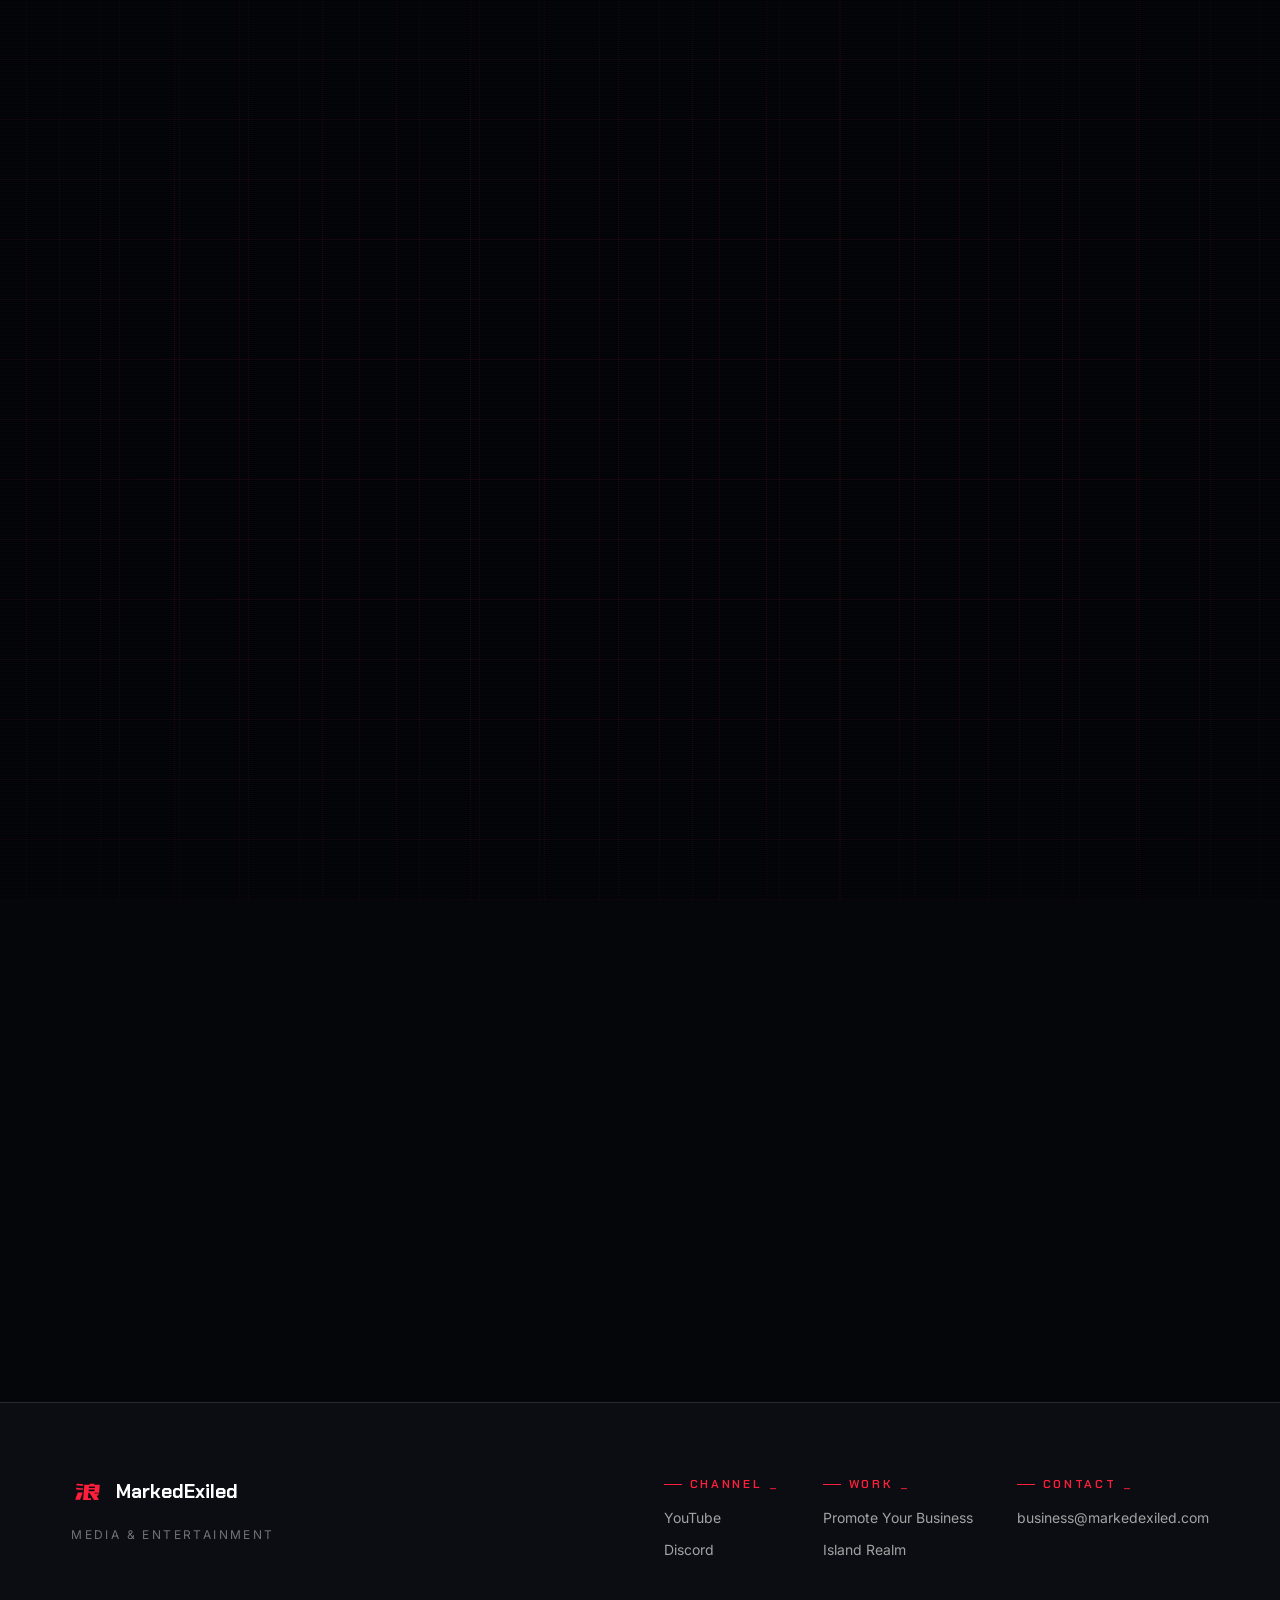
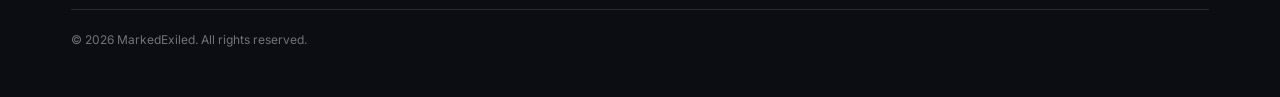
==== commit b415cc21: "Real glitch footage for transitions, square Breach panels, gated reveal Transitions use the footage." ====
--- a/index.html
+++ b/index.html
@@ -310,8 +310,12 @@
 <!-- ===== Page transition: the picture tears ===== -->
 <div class="tear" id="tear" aria-hidden="true">
   <span class="tear__wash"></span>
+  <span class="tear__feed"></span>
+  <span class="tear__feed tear__feed--b"></span>
   <span class="tear__bars"></span>
   <div class="tear__halves" id="tearHalves"></div>
+  <span class="tear__glow"></span>
+</div>
   <span class="tear__glow"></span>
 </div>
 
@@ -327,6 +331,8 @@
     <span class="intro__roll" aria-hidden="true"></span>
     <span class="intro__interference" aria-hidden="true"></span>
     <span class="intro__scan" aria-hidden="true"></span>
+    <span class="intro__scan-hot" aria-hidden="true"></span>
+    <span class="intro__scan-white" aria-hidden="true"></span>
 
     <!-- ICE windows, generated in js/intro.js -->
     <div class="intro__wins" id="introWins" aria-hidden="true"></div>
--- a/css/base.css
+++ b/css/base.css
@@ -443,86 +443,140 @@
 
 /* ---------- code matrix ---------- */
 
-/* Laid out like the Breach Protocol panel it is taken from: a solid
-   header strip with a glyph and a title, then the grid. The row or
-   column the cursor is locked to is a continuous band, so the cells
-   sit flush and the highlight is not broken up by gaps. */
+/* The Breach Protocol panel: solid header strip with a glyph and title,
+   the grid, and a footer carrying the device legal line, a protocol
+   number and a run of figures. Square, because the real one is. */
 .matrix {
   position: relative;
-  background: #0A0205;
+  aspect-ratio: 1 / 1;
+  display: grid;
+  grid-template-rows: auto 1fr auto;
+  background: #070204;
   box-shadow: inset 0 0 0 1px var(--wall-24);
+  overflow: hidden;
 }
 
 .matrix__head {
   display: flex;
   align-items: center;
   gap: 6px;
-  padding: 4px 7px;
+  padding: 5px 7px;
   background: var(--wall);
   color: #120206;
   font-family: var(--display);
-  font-size: 8.5px;
+  font-size: 9px;
   font-weight: 700;
-  letter-spacing: 0.1em;
+  letter-spacing: 0.12em;
   text-transform: uppercase;
   white-space: nowrap;
   overflow: hidden;
 }
-/* the title is what gives way when the panel is narrow, never the id */
 .matrix__title { min-width: 0; overflow: hidden; }
+
 .matrix__glyph {
   flex: 0 0 auto;
-  width: 11px; height: 11px;
+  width: 12px; height: 12px;
   background:
-    linear-gradient(#120206 0 0) 0 0 / 4px 4px no-repeat,
-    linear-gradient(#120206 0 0) 7px 0 / 4px 4px no-repeat,
-    linear-gradient(#120206 0 0) 0 7px / 4px 4px no-repeat,
-    linear-gradient(#120206 0 0) 7px 7px / 4px 4px no-repeat;
-}
-.matrix__id { margin-left: auto; flex: 0 0 auto; letter-spacing: 0.06em; }
-
-/* below this the panel is too small for both, so the id goes */
-@media (max-width: 820px) {
-  .intro__win .matrix__id { display: none; }
+    linear-gradient(#120206 0 0) 0 0 / 5px 5px no-repeat,
+    linear-gradient(#120206 0 0) 7px 0 / 5px 5px no-repeat,
+    linear-gradient(#120206 0 0) 0 7px / 5px 5px no-repeat,
+    linear-gradient(#120206 0 0) 7px 7px / 5px 5px no-repeat;
+}
+
+/* the little tick marks at the head's right, as on the real panel */
+.matrix__meta { margin-left: auto; display: inline-flex; gap: 3px; }
+.matrix__meta i { width: 9px; height: 2px; background: #120206; opacity: 0.75; }
+
+/* the id floats over the body's top-right corner */
+.matrix__id {
+  position: absolute;
+  top: 26px; right: 7px;
+  font-family: var(--display);
+  font-size: 7px;
+  letter-spacing: 0.1em;
+  color: rgba(255, 31, 61, 0.55);
 }
 
 .matrix__cells {
   display: grid;
   grid-template-columns: repeat(var(--n, 5), 1fr);
-  gap: 0;
-  padding: 3px;
+  grid-auto-rows: 1fr;
+  align-content: center;
+  padding: 4px 6px;
 }
 
 .matrix__cells i {
   display: grid;
   place-items: center;
-  padding: 4px 0;
   font-family: var(--display);
-  font-size: clamp(8px, 0.92vw, 12px);
+  font-size: clamp(9px, 1.1vw, 15px);
   font-weight: 700;
   font-style: normal;
-  letter-spacing: 0.08em;
-  color: rgba(255, 31, 61, 0.38);
-  transition: color 70ms linear, background 70ms linear;
+  letter-spacing: 0.06em;
+  color: rgba(255, 31, 61, 0.4);
+  transition: color 60ms linear, background 60ms linear;
 }
 
 /* the locked row or column, as one continuous band */
 .matrix__cells i.is-axis {
   color: var(--wall-hot);
-  background: rgba(255, 31, 61, 0.14);
-}
-
-/* taken into the buffer */
-.matrix__cells i.is-picked {
-  color: #120206;
-  background: var(--wall);
-}
-
-/* where the cursor is right now */
+  background: rgba(255, 31, 61, 0.15);
+}
+.matrix__cells i.is-picked { color: #120206; background: var(--wall); }
 .matrix__cells i.is-head {
   background: #fff;
   color: #120206;
   box-shadow: 0 0 14px var(--wall-hot);
+}
+
+/* ---------- the footer strip ---------- */
+
+.matrix__foot {
+  position: relative;
+  display: grid;
+  grid-template-columns: auto 1fr auto auto;
+  align-items: center;
+  gap: 6px;
+  padding: 4px 6px;
+  border-top: 1px solid var(--wall-24);
+  font-family: var(--display);
+  font-size: 5.5px;
+  line-height: 1.25;
+  letter-spacing: 0.04em;
+  text-transform: uppercase;
+  color: rgba(255, 31, 61, 0.55);
+}
+
+.matrix__fglyph {
+  width: 14px; height: 14px;
+  background:
+    linear-gradient(var(--wall) 0 0) 0 0 / 14px 3px no-repeat,
+    linear-gradient(var(--wall) 0 0) 0 5px / 9px 3px no-repeat,
+    linear-gradient(var(--wall) 0 0) 0 10px / 14px 3px no-repeat;
+}
+
+.matrix__legal {
+  min-width: 0;
+  max-height: 14px;
+  overflow: hidden;
+  opacity: 0.6;
+}
+
+.matrix__nums { display: grid; grid-template-columns: 1fr 1fr; gap: 0 5px; }
+.matrix__nums b { font-weight: 600; opacity: 0.8; }
+
+.matrix__proto { color: var(--wall); font-weight: 700; opacity: 0.85; }
+
+.matrix__strip {
+  width: 22px; height: 12px;
+  background: repeating-linear-gradient(90deg, var(--wall) 0 2px, transparent 2px 4px);
+  opacity: 0.55;
+}
+
+/* very small panels drop the chatter rather than squashing it */
+@media (max-width: 820px) {
+  .matrix__legal, .matrix__nums { display: none; }
+  .matrix__foot { grid-template-columns: auto 1fr auto; }
 }
 
 /* ---------- scan-line tear (transitions) ---------- */
@@ -554,6 +608,40 @@
   opacity: 0;
 }
 
+/* The footage: four glitch passes - datamosh, data slabs, pixel blocks
+   and scrolling code - composited and mapped to red, black and white.
+   Two copies at different scales and offsets so a one-second loop does
+   not read as a loop. */
+.tear__feed {
+  position: absolute;
+  inset: -6%;
+  background: url('../assets/tear.webp') center / cover no-repeat;
+  opacity: 0;
+  mix-blend-mode: screen;
+}
+.tear__feed--b {
+  inset: -14%;
+  transform: scaleX(-1) scaleY(1.18) rotate(180deg);
+  mix-blend-mode: lighten;
+}
+
+.tear.is-on .tear__feed   { animation: feedIn 1000ms steps(4, end) forwards; }
+.tear.is-on .tear__feed--b { animation: feedInB 1000ms steps(3, end) forwards; }
+
+@keyframes feedIn {
+  0%   { opacity: 0;    transform: translate3d(0, 0, 0) scale(1.05); }
+  14%  { opacity: 1;    transform: translate3d(-12px, 6px, 0) scale(1.1); }
+  48%  { opacity: 0.86; transform: translate3d(9px, -7px, 0) scale(1.02); }
+  78%  { opacity: 0.95; transform: translate3d(-5px, 3px, 0) scale(1.08); }
+  100% { opacity: 0.7;  transform: translate3d(0, 0, 0) scale(1.04); }
+}
+@keyframes feedInB {
+  0%   { opacity: 0;    }
+  20%  { opacity: 0.72; }
+  60%  { opacity: 0.4;  }
+  100% { opacity: 0.6;  }
+}
+
 /* fine full-width scan lines */
 .tear__bars {
   background: repeating-linear-gradient(
--- a/css/intro.css
+++ b/css/intro.css
@@ -105,28 +105,36 @@
 
 .intro__win {
   position: absolute;
-  transform: scaleY(0);
+  transform: scale(0) ;
   transform-origin: 50% 50%;
   opacity: 0;
-  filter: drop-shadow(0 0 26px rgba(255, 31, 61, 0.28));
+  filter: drop-shadow(0 0 28px rgba(255, 31, 61, 0.3));
 }
 
 /* each window runs its own open/close clock, set in js/intro.js */
 .intro__win.is-open {
-  transform: scaleY(1);
+  transform: scale(1);
   opacity: 1;
-  transition: transform 260ms cubic-bezier(0.12, 1.5, 0.3, 1), opacity 110ms linear;
+  transition: transform 240ms cubic-bezier(0.12, 1.55, 0.3, 1), opacity 100ms linear;
 }
 .intro__win:not(.is-open) {
-  transition: transform 180ms cubic-bezier(0.6, 0, 0.9, 0.3), opacity 140ms linear 40ms;
-}
-
-/* they dim once the lockup takes over, but keep cycling behind it */
+  transform: scaleY(0.02) scaleX(1);
+  transition: transform 160ms cubic-bezier(0.6, 0, 0.9, 0.3), opacity 130ms linear 30ms;
+}
+
+/* The breach is complete once the lockup lands, so the panels are not
+   dimmed - they are wiped. Leaving them cycling behind the result made
+   it look like the job was still running. */
 .intro[data-state="lockup"] .intro__wins,
 .intro[data-state="hold"] .intro__wins,
 .intro[data-state="wipe"] .intro__wins {
-  opacity: 0.3;
-  transition: opacity 460ms ease;
+  opacity: 0;
+  transform: scaleY(0.6);
+  filter: blur(3px);
+  transition: opacity 260ms var(--ease-out-quint),
+              transform 300ms var(--ease-out-quint),
+              filter 260ms linear;
+  pointer-events: none;
 }
 
 /* ---------- scan sweep ---------- */
@@ -342,3 +350,79 @@
 @media (prefers-reduced-motion: reduce) {
   .intro__interference, .intro__roll { display: none; }
 }
+
+/* ---------- harder scan work ---------- */
+
+/* Three passes rather than one: a fast black comb, a glowing red comb on
+   screen blend, and a white flicker that only hits on a few frames. The
+   single soft layer read as a filter sitting on top; stacked and fast,
+   it reads as the signal itself being unstable. */
+.intro__scan {
+  background: repeating-linear-gradient(
+    180deg,
+    rgba(0, 0, 0, 0.55) 0 1px,
+    transparent 1px 2px);
+  animation: scanCreep 1.1s linear infinite;
+}
+.intro:not([data-state="idle"]):not([data-state="done"]) .intro__scan { opacity: 1; }
+
+@keyframes scanCreep {
+  from { background-position: 0 0; }
+  to   { background-position: 0 4px; }
+}
+
+.intro__scan-hot,
+.intro__scan-white {
+  position: absolute;
+  inset: 0;
+  pointer-events: none;
+  z-index: 5;
+  opacity: 0;
+}
+
+/* glowing red comb */
+.intro__scan-hot {
+  background: repeating-linear-gradient(
+    180deg,
+    rgba(255, 31, 61, 0.5) 0 1px,
+    transparent 1px 4px);
+  mix-blend-mode: screen;
+  filter: drop-shadow(0 0 4px rgba(255, 31, 61, 0.9));
+}
+.intro:not([data-state="idle"]):not([data-state="done"]) .intro__scan-hot {
+  animation: scanHot 640ms steps(2, end) infinite;
+}
+
+@keyframes scanHot {
+  0%, 40% { opacity: 0.25; transform: translate3d(0, 0, 0); }
+  52%     { opacity: 0.9;  transform: translate3d(0, 2px, 0); }
+  64%     { opacity: 0.15; transform: translate3d(0, -3px, 0); }
+  78%     { opacity: 0.7;  transform: translate3d(0, 1px, 0); }
+  100%    { opacity: 0.3;  transform: translate3d(0, 0, 0); }
+}
+
+/* white flicker - a few frames only, so it stays a hit rather than a haze */
+.intro__scan-white {
+  background: repeating-linear-gradient(
+    180deg,
+    rgba(255, 255, 255, 0.5) 0 1px,
+    transparent 1px 7px);
+  mix-blend-mode: screen;
+}
+.intro:not([data-state="idle"]):not([data-state="done"]) .intro__scan-white {
+  animation: scanWhite 1.9s steps(3, end) infinite;
+}
+
+@keyframes scanWhite {
+  0%, 72% { opacity: 0; transform: translate3d(0, 0, 0); }
+  76%     { opacity: 0.85; transform: translate3d(-6px, 0, 0); }
+  80%     { opacity: 0; }
+  86%     { opacity: 0.6; transform: translate3d(5px, 0, 0); }
+  90%     { opacity: 0; }
+  100%    { opacity: 0; }
+}
+
+@media (prefers-reduced-motion: reduce) {
+  .intro__scan-hot, .intro__scan-white { display: none; }
+  .intro__scan { animation: none; }
+}
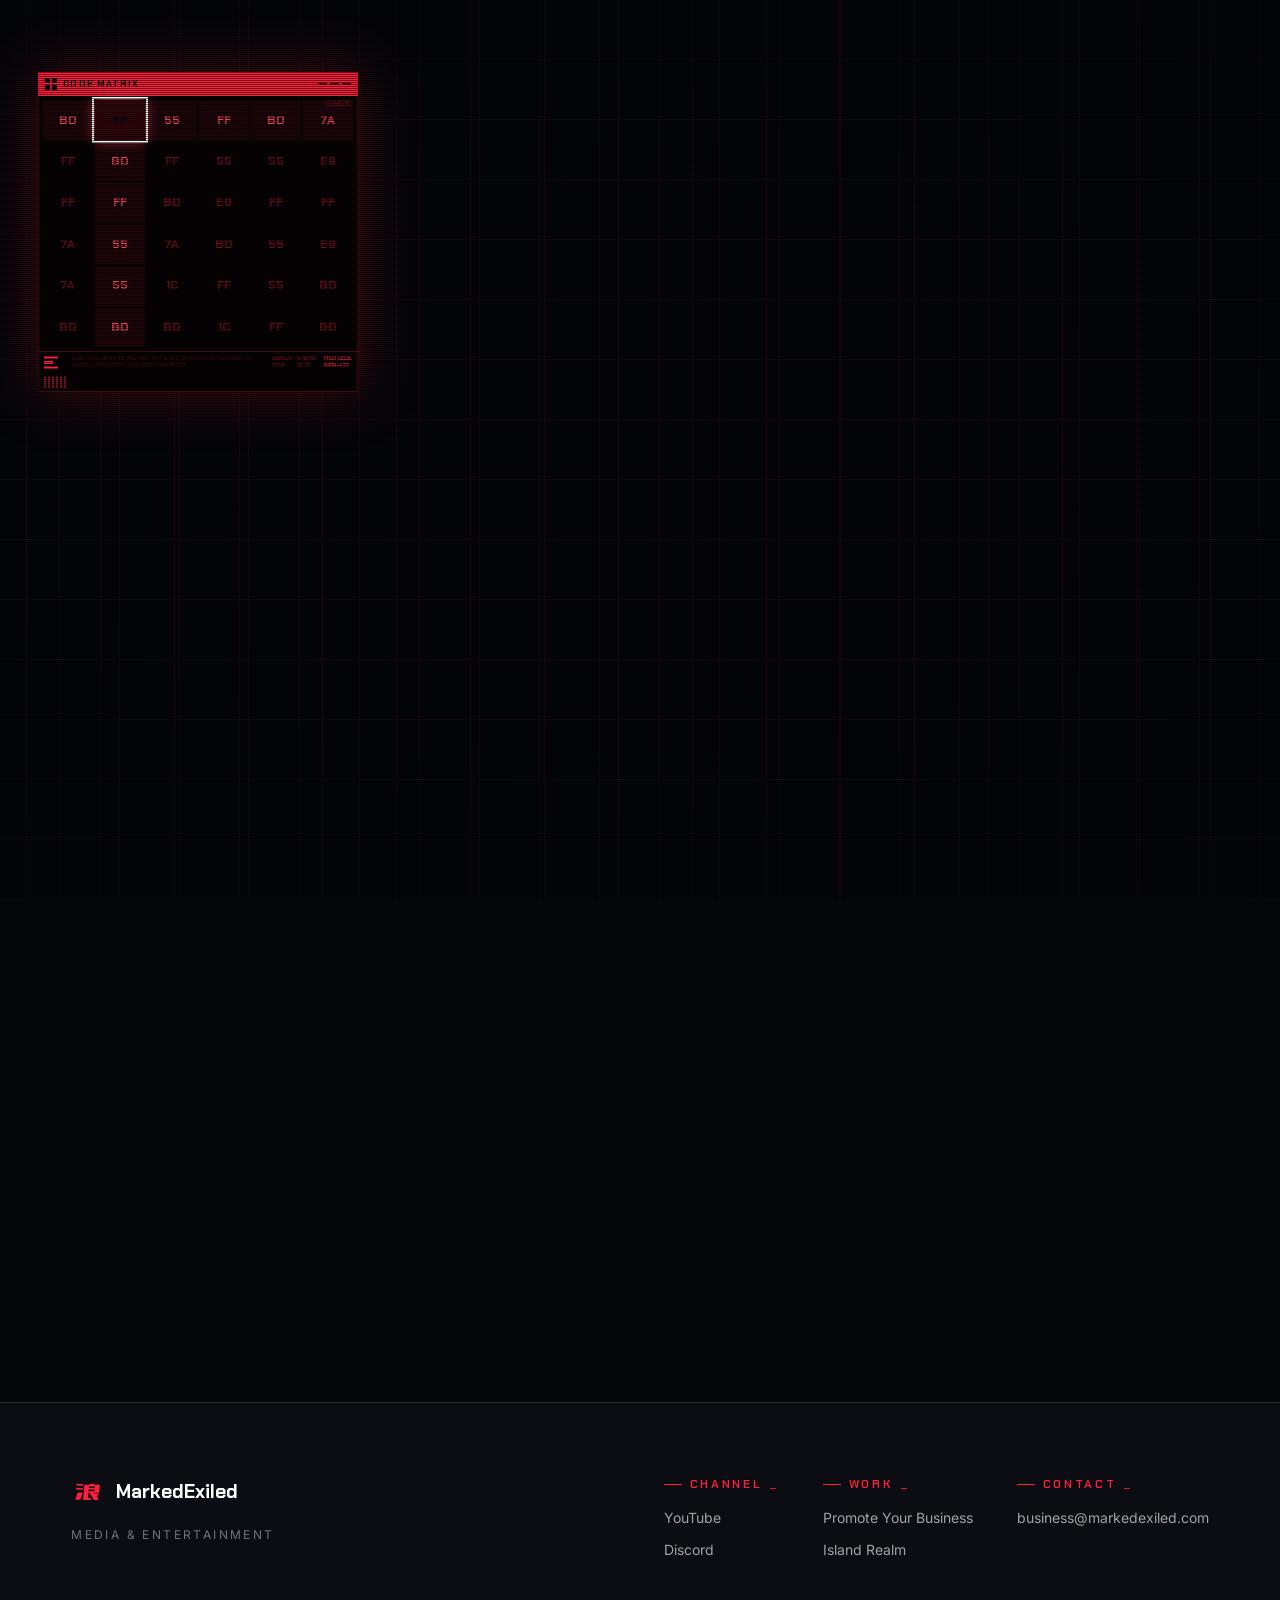
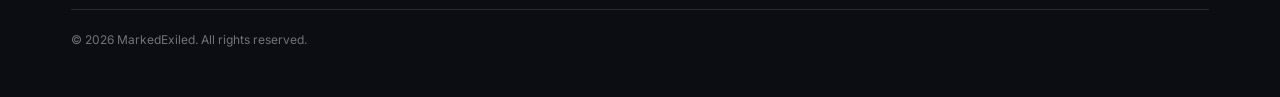
==== commit 12bc7cfc: "Repoint Discord and Island Realm, new pricing notice, retimed transition Discord now points at disco" ====
--- a/index.html
+++ b/index.html
@@ -75,7 +75,7 @@
       ],
       "sameAs": [
         "https://www.youtube.com/@markedexiled",
-        "https://discord.gg/67BKy5rFru"
+        "https://discord.islandrealm.net"
       ],
       "worksFor": {
         "@id": "https://www.markedexiled.com/#org"
@@ -106,7 +106,7 @@
       "currenciesAccepted": "EUR",
       "sameAs": [
         "https://www.youtube.com/@markedexiled",
-        "https://discord.gg/67BKy5rFru"
+        "https://discord.islandrealm.net"
       ],
       "contactPoint": {
         "@type": "ContactPoint",
@@ -130,7 +130,7 @@
       "productionCompany": {
         "@id": "https://www.markedexiled.com/#org"
       },
-      "url": "https://northstarmedia.cc/island-realm"
+      "url": "https://islandrealm.net"
     }
   ]
 }
@@ -227,7 +227,7 @@
           </a>
 
           <a class="card panel reveal" style="--rd: 150ms"
-             href="https://northstarmedia.cc/island-realm" target="_blank" rel="noopener">
+             href="https://islandrealm.net" target="_blank" rel="noopener">
             <div class="panel__in card__in">
               <span class="brackets" aria-hidden="true"></span>
               <div class="card__body">
@@ -286,12 +286,12 @@
           <div class="footer__col">
             <p class="label">Channel</p>
             <a href="https://www.youtube.com/@markedexiled" target="_blank" rel="noopener">YouTube</a>
-            <a href="https://discord.gg/67BKy5rFru" target="_blank" rel="noopener">Discord</a>
+            <a href="https://discord.islandrealm.net" target="_blank" rel="noopener">Discord</a>
           </div>
           <div class="footer__col">
             <p class="label">Work</p>
             <a href="/promote/" data-wipe>Promote Your Business</a>
-            <a href="https://northstarmedia.cc/island-realm" target="_blank" rel="noopener">Island Realm</a>
+            <a href="https://islandrealm.net" target="_blank" rel="noopener">Island Realm</a>
           </div>
           <div class="footer__col">
             <p class="label">Contact</p>
--- a/css/base.css
+++ b/css/base.css
@@ -138,7 +138,15 @@
   --edge-fill: var(--panel);
   color: var(--ink);
 }
-.btn--ghost:hover { --edge-col: var(--wall); --edge-fill: var(--wall-12); color: var(--wall-hot); }
+/* Hover fills solid and flips the text dark. The previous version set
+   the fill to a 12% red over an element whose own background is the
+   solid rule colour - so the fill read as solid red, and the red text
+   on top of it disappeared completely. */
+.btn--ghost:hover {
+  --edge-col: var(--wall-hot);
+  --edge-fill: var(--wall);
+  color: var(--ground);
+}
 
 /* An inset box-shadow traces the rectangular border box, so on a chamfered
    element the rule simply is not drawn along the two diagonal cuts - the
@@ -502,14 +510,15 @@
   grid-template-columns: repeat(var(--n, 5), 1fr);
   grid-auto-rows: 1fr;
   align-content: center;
-  padding: 4px 6px;
+  padding: 4px 5px;
+  gap: 1px;
 }
 
 .matrix__cells i {
   display: grid;
   place-items: center;
   font-family: var(--display);
-  font-size: clamp(9px, 1.1vw, 15px);
+  font-size: clamp(7px, 0.78vw, 13px);
   font-weight: 700;
   font-style: normal;
   letter-spacing: 0.06em;
@@ -517,16 +526,28 @@
   transition: color 60ms linear, background 60ms linear;
 }
 
-/* the locked row or column, as one continuous band */
-.matrix__cells i.is-axis {
-  color: var(--wall-hot);
-  background: rgba(255, 31, 61, 0.15);
-}
+/* the row and column the cursor sits on - faint, just enough to read
+   where it came from and where it can go */
+.matrix__cells i.is-row,
+.matrix__cells i.is-col {
+  color: rgba(255, 77, 95, 0.9);
+  background: rgba(255, 31, 61, 0.1);
+}
+/* the crossing is a touch stronger */
+.matrix__cells i.is-row.is-col { background: rgba(255, 31, 61, 0.18); }
+
+/* taken into the buffer */
 .matrix__cells i.is-picked { color: #120206; background: var(--wall); }
+
+/* the cursor itself: a box around the byte being selected */
 .matrix__cells i.is-head {
+  position: relative;
   background: #fff;
   color: #120206;
-  box-shadow: 0 0 14px var(--wall-hot);
+  outline: 2px solid #fff;
+  outline-offset: 1px;
+  box-shadow: 0 0 16px var(--wall-hot), 0 0 34px rgba(255, 31, 61, 0.6);
+  z-index: 1;
 }
 
 /* ---------- the footer strip ---------- */
@@ -608,10 +629,10 @@
   opacity: 0;
 }
 
-/* The footage: four glitch passes - datamosh, data slabs, pixel blocks
-   and scrolling code - composited and mapped to red, black and white.
-   Two copies at different scales and offsets so a one-second loop does
-   not read as a loop. */
+/* The footage: the datamosh pass, levels normalised and mapped to red,
+   black and white. One clip, not four - stacking all of them turned the
+   screen to mush and you could not read any single effect. Laid in twice
+   at different scales so a one-second loop does not read as a loop. */
 .tear__feed {
   position: absolute;
   inset: -6%;
@@ -620,29 +641,31 @@
   mix-blend-mode: screen;
 }
 .tear__feed--b {
-  inset: -14%;
-  transform: scaleX(-1) scaleY(1.18) rotate(180deg);
+  inset: -16%;
+  transform: scaleX(-1) scaleY(1.22);
   mix-blend-mode: lighten;
 }
 
-.tear.is-on .tear__feed   { animation: feedIn 1000ms steps(4, end) forwards; }
-.tear.is-on .tear__feed--b { animation: feedInB 1000ms steps(3, end) forwards; }
+.tear.is-leaving .tear__feed    { animation: feedIn 400ms steps(4, end) forwards; }
+.tear.is-leaving .tear__feed--b { animation: feedInB 400ms steps(3, end) forwards; }
 
 @keyframes feedIn {
-  0%   { opacity: 0;    transform: translate3d(0, 0, 0) scale(1.05); }
-  14%  { opacity: 1;    transform: translate3d(-12px, 6px, 0) scale(1.1); }
-  48%  { opacity: 0.86; transform: translate3d(9px, -7px, 0) scale(1.02); }
-  78%  { opacity: 0.95; transform: translate3d(-5px, 3px, 0) scale(1.08); }
-  100% { opacity: 0.7;  transform: translate3d(0, 0, 0) scale(1.04); }
+  0%   { opacity: 0;    transform: translate3d(0, 0, 0) scale(1.04); }
+  16%  { opacity: 1;    transform: translate3d(-10px, 5px, 0) scale(1.09); }
+  52%  { opacity: 0.9;  transform: translate3d(8px, -6px, 0) scale(1.02); }
+  80%  { opacity: 0.96; transform: translate3d(-4px, 2px, 0) scale(1.07); }
+  100% { opacity: 0.78; transform: translate3d(0, 0, 0) scale(1.03); }
 }
 @keyframes feedInB {
   0%   { opacity: 0;    }
-  20%  { opacity: 0.72; }
-  60%  { opacity: 0.4;  }
-  100% { opacity: 0.6;  }
-}
-
-/* fine full-width scan lines */
+  22%  { opacity: 0.7;  }
+  62%  { opacity: 0.42; }
+  100% { opacity: 0.58; }
+}
+
+/* Fine full-width scan lines. These need an explicit opacity:0 base -
+   the layer is otherwise always painted, and the arriving fade then had
+   static lines sitting over the page it was revealing. */
 .tear__bars {
   background: repeating-linear-gradient(
     180deg,
@@ -651,6 +674,7 @@
     rgba(255, 255, 255, 0.07) 3px 4px,
     transparent 4px 7px);
   mix-blend-mode: screen;
+  opacity: 0;
 }
 
 /* the half-lines themselves */
@@ -666,8 +690,8 @@
   box-shadow: 0 0 16px #fff, 0 0 34px var(--wall-hot);
 }
 
-.tear.is-on .tear__half {
-  animation: halfRip 330ms steps(2, end) infinite;
+.tear.is-leaving .tear__half {
+  animation: halfRip 200ms steps(2, end) infinite;
   animation-delay: var(--d, 0ms);
 }
 
@@ -688,14 +712,14 @@
   mix-blend-mode: screen;
   opacity: 0;
 }
-.tear.is-on .tear__glow { animation: tearGlow 520ms ease-out infinite alternate; }
+.tear.is-leaving .tear__glow { animation: tearGlow 300ms ease-out infinite alternate; }
 
 @keyframes tearGlow {
   0%   { opacity: 0.35; }
   100% { opacity: 0.85; }
 }
 
-.tear.is-on .tear__bars { animation: tearScan 300ms steps(3, end) infinite; }
+.tear.is-leaving .tear__bars { animation: tearScan 190ms steps(3, end) infinite; }
 
 @keyframes tearScan {
   0%   { transform: translate3d(0, 0, 0);     opacity: 0.9; }
@@ -704,24 +728,31 @@
   100% { transform: translate3d(0, 2px, 0);    opacity: 0.6; }
 }
 
-/* leaving: the wash is opaque well before the browser navigates */
-.tear.is-leaving .tear__wash { animation: tearWash 300ms ease-in forwards; }
+/* Leaving: 400ms of glitch, and the wash is solid black by the end of it
+   so the document swap happens behind a flat screen. */
+.tear.is-leaving .tear__wash { animation: tearWash 340ms ease-in forwards; }
 @keyframes tearWash {
   0%   { opacity: 0; }
+  70%  { opacity: 0.9; }
   100% { opacity: 1; }
 }
 
-/* arriving: the wash starts opaque and lifts away */
-.tear.is-arriving .tear__wash { animation: tearClear 560ms ease-out forwards; }
+/* Arriving is not a glitch - the new page comes up out of flat black, so
+   the only thing running is the wash lifting. The feed, half-lines, bars
+   and bloom are all scoped to .is-leaving and never fire here. */
+.tear.is-arriving .tear__wash {
+  background: var(--ground);
+  animation: tearClear 1000ms cubic-bezier(0.33, 0, 0.2, 1) forwards;
+}
 @keyframes tearClear {
   0%   { opacity: 1; }
-  70%  { opacity: 0.5; }
+  38%  { opacity: 0.88; }
   100% { opacity: 0; }
 }
 
 /* A nudge, not a shake - the tear carries the violence, the page just
    loses its footing slightly. */
-.is-tearing-page { animation: pageJudder 420ms steps(2, end) infinite; }
+.is-tearing-page { animation: pageJudder 300ms steps(2, end) infinite; }
 @keyframes pageJudder {
   0%   { transform: translate3d(0, 0, 0); }
   30%  { transform: translate3d(-2px, 1px, 0); }
--- a/css/intro.css
+++ b/css/intro.css
@@ -309,15 +309,14 @@
   mix-blend-mode: screen;
 }
 .intro:not([data-state="idle"]):not([data-state="done"]) .intro__interference {
-  animation: introInterference 2.4s steps(4, end) infinite;
+  animation: introInterference 3.8s steps(4, end) infinite;
 }
 
 @keyframes introInterference {
-  0%, 62%  { opacity: 0;    transform: translate3d(0, 0, 0); }
-  66%      { opacity: 0.9;  transform: translate3d(-9px, 4px, 0); }
-  71%      { opacity: 0.25; transform: translate3d(7px, -6px, 0); }
-  76%      { opacity: 0.8;  transform: translate3d(-4px, 3px, 0); }
-  82%      { opacity: 0;    transform: translate3d(0, 0, 0); }
+  0%, 76%  { opacity: 0;    transform: translate3d(0, 0, 0); }
+  80%      { opacity: 0.55; transform: translate3d(-7px, 3px, 0); }
+  86%      { opacity: 0.2;  transform: translate3d(5px, -4px, 0); }
+  91%      { opacity: 0;    transform: translate3d(0, 0, 0); }
   100%     { opacity: 0; }
 }
 
@@ -390,15 +389,15 @@
   filter: drop-shadow(0 0 4px rgba(255, 31, 61, 0.9));
 }
 .intro:not([data-state="idle"]):not([data-state="done"]) .intro__scan-hot {
-  animation: scanHot 640ms steps(2, end) infinite;
+  animation: scanHot 980ms steps(2, end) infinite;
 }
 
 @keyframes scanHot {
-  0%, 40% { opacity: 0.25; transform: translate3d(0, 0, 0); }
-  52%     { opacity: 0.9;  transform: translate3d(0, 2px, 0); }
-  64%     { opacity: 0.15; transform: translate3d(0, -3px, 0); }
-  78%     { opacity: 0.7;  transform: translate3d(0, 1px, 0); }
-  100%    { opacity: 0.3;  transform: translate3d(0, 0, 0); }
+  0%, 46% { opacity: 0.22; transform: translate3d(0, 0, 0); }
+  56%     { opacity: 0.55; transform: translate3d(0, 2px, 0); }
+  70%     { opacity: 0.18; transform: translate3d(0, -2px, 0); }
+  84%     { opacity: 0.42; transform: translate3d(0, 1px, 0); }
+  100%    { opacity: 0.26; transform: translate3d(0, 0, 0); }
 }
 
 /* white flicker - a few frames only, so it stays a hit rather than a haze */
@@ -410,15 +409,13 @@
   mix-blend-mode: screen;
 }
 .intro:not([data-state="idle"]):not([data-state="done"]) .intro__scan-white {
-  animation: scanWhite 1.9s steps(3, end) infinite;
+  animation: scanWhite 3.4s steps(3, end) infinite;
 }
 
 @keyframes scanWhite {
-  0%, 72% { opacity: 0; transform: translate3d(0, 0, 0); }
-  76%     { opacity: 0.85; transform: translate3d(-6px, 0, 0); }
-  80%     { opacity: 0; }
-  86%     { opacity: 0.6; transform: translate3d(5px, 0, 0); }
-  90%     { opacity: 0; }
+  0%, 86% { opacity: 0; transform: translate3d(0, 0, 0); }
+  89%     { opacity: 0.5; transform: translate3d(-5px, 0, 0); }
+  93%     { opacity: 0; }
   100%    { opacity: 0; }
 }
 
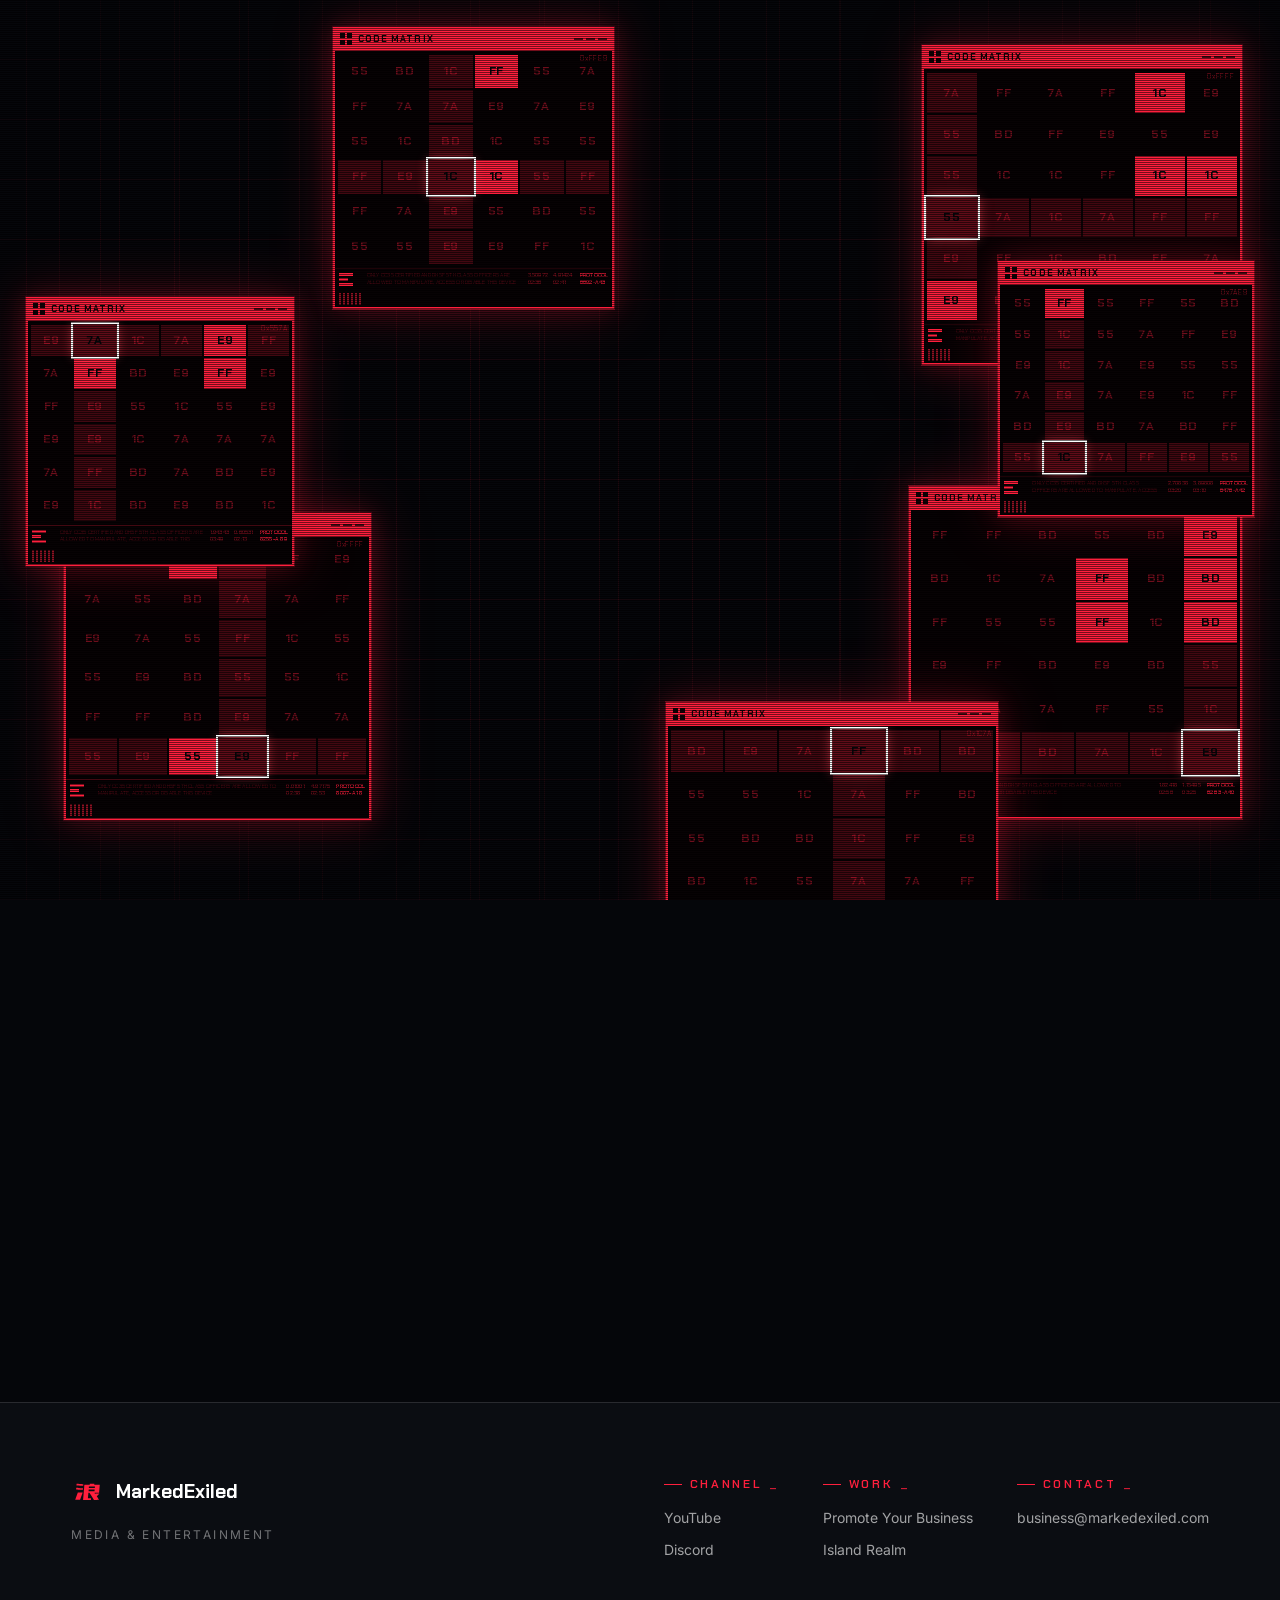
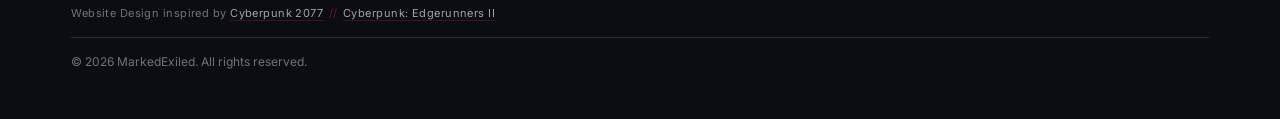
==== commit 6fcec933: "Visible panel edge, background-only axis highlight, design credit The Breach panels had a 24% red ha" ====
--- a/index.html
+++ b/index.html
@@ -301,6 +301,13 @@
 
       </div>
 
+      <p class="footer__credit">
+        Website Design inspired by
+        <a href="https://www.cyberpunk.net/en/cyberpunk-2077" target="_blank" rel="noopener">Cyberpunk 2077</a>
+        <span class="footer__slash" aria-hidden="true">//</span>
+        <a href="https://www.cyberpunk.net/en/edgerunners" target="_blank" rel="noopener">Cyberpunk: Edgerunners II</a>
+      </p>
+
       <p class="footer__base">&copy; 2026 MarkedExiled. All rights reserved.</p>
     </div>
   </footer>
--- a/css/base.css
+++ b/css/base.css
@@ -460,7 +460,12 @@
   display: grid;
   grid-template-rows: auto 1fr auto;
   background: #070204;
-  box-shadow: inset 0 0 0 1px var(--wall-24);
+  /* a 24% red hairline vanished against the page - the panel needs a real
+     edge, so this is a solid 2px rule with a little bleed around it */
+  box-shadow:
+    inset 0 0 0 2px var(--wall),
+    0 0 0 1px rgba(255, 31, 61, 0.35),
+    0 0 22px rgba(255, 31, 61, 0.25);
   overflow: hidden;
 }
 
@@ -526,15 +531,14 @@
   transition: color 60ms linear, background 60ms linear;
 }
 
-/* the row and column the cursor sits on - faint, just enough to read
-   where it came from and where it can go */
+/* The row and column the cursor sits on. This is a background band only -
+   recolouring the bytes made the highlight read as a text state rather
+   than as the axis the cursor is travelling along. */
 .matrix__cells i.is-row,
-.matrix__cells i.is-col {
-  color: rgba(255, 77, 95, 0.9);
-  background: rgba(255, 31, 61, 0.1);
-}
+.matrix__cells i.is-col { background: rgba(255, 31, 61, 0.24); }
+
 /* the crossing is a touch stronger */
-.matrix__cells i.is-row.is-col { background: rgba(255, 31, 61, 0.18); }
+.matrix__cells i.is-row.is-col { background: rgba(255, 31, 61, 0.36); }
 
 /* taken into the buffer */
 .matrix__cells i.is-picked { color: #120206; background: var(--wall); }
@@ -895,3 +899,24 @@
   .tear { display: none; }
   .is-tearing-page { animation: none; }
 }
+
+/* ---------- attribution ---------- */
+
+/* Sits above the copyright, deliberately quiet - it should be findable
+   rather than announced. */
+.footer__credit {
+  margin: clamp(26px, 5vw, 44px) 0 0;
+  font-size: 11px;
+  letter-spacing: 0.04em;
+  color: var(--ink-40);
+}
+.footer__credit a {
+  color: var(--ink-60);
+  text-decoration: none;
+  border-bottom: 1px solid var(--wall-24);
+  transition: color 160ms var(--ease-out), border-color 160ms var(--ease-out);
+}
+.footer__credit a:hover { color: var(--wall); border-bottom-color: var(--wall); }
+.footer__slash { color: var(--wall-45); margin: 0 2px; }
+
+.footer__credit + .footer__base { margin-top: 14px; padding-top: 14px; }
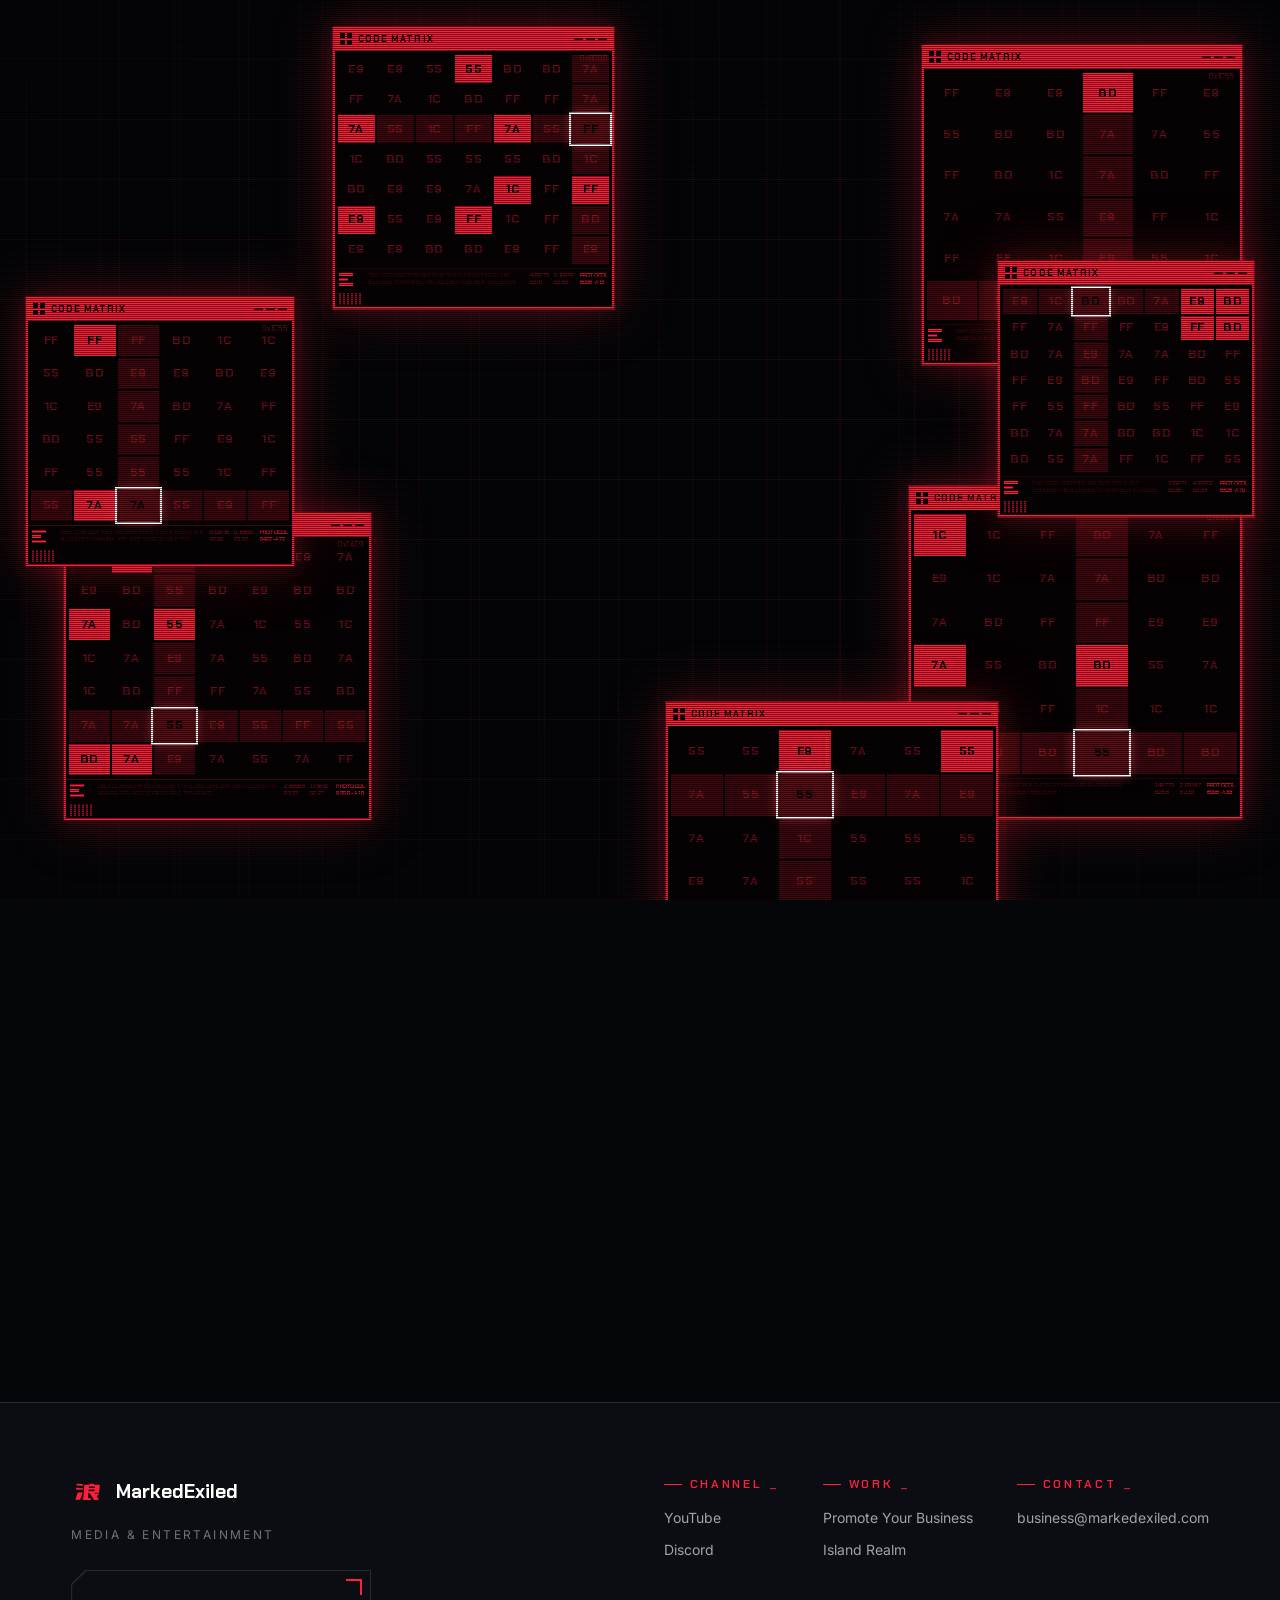
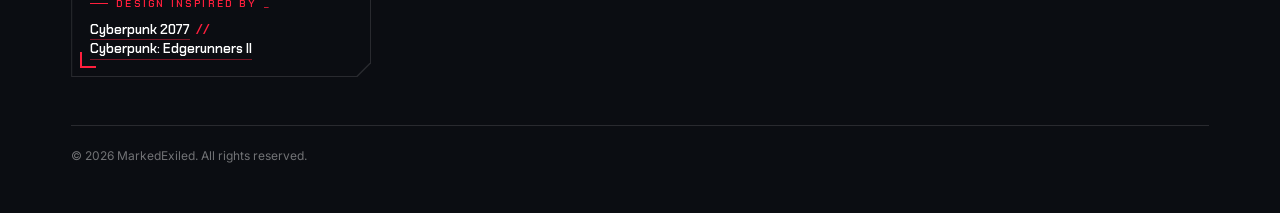
==== commit 0f4dcceb: "Design credit becomes a card The 11px caption above the copyright was too easy to miss. It is a prop" ====
--- a/index.html
+++ b/index.html
@@ -280,6 +280,18 @@
             <span class="footer__word">MarkedExiled</span>
           </a>
           <p class="footer__tag">Media &amp; Entertainment</p>
+
+          <div class="credit panel">
+            <div class="panel__in credit__in">
+              <span class="brackets" aria-hidden="true"></span>
+              <p class="label credit__label">Design inspired by</p>
+              <p class="credit__line">
+                <a href="https://www.cyberpunk.net/en/cyberpunk-2077" target="_blank" rel="noopener">Cyberpunk 2077</a>
+                <span class="credit__slash" aria-hidden="true">//</span>
+                <a href="https://www.cyberpunk.net/en/edgerunners" target="_blank" rel="noopener">Cyberpunk: Edgerunners II</a>
+              </p>
+            </div>
+          </div>
         </div>
 
         <nav class="footer__links" aria-label="Footer">
@@ -301,13 +313,6 @@
 
       </div>
 
-      <p class="footer__credit">
-        Website Design inspired by
-        <a href="https://www.cyberpunk.net/en/cyberpunk-2077" target="_blank" rel="noopener">Cyberpunk 2077</a>
-        <span class="footer__slash" aria-hidden="true">//</span>
-        <a href="https://www.cyberpunk.net/en/edgerunners" target="_blank" rel="noopener">Cyberpunk: Edgerunners II</a>
-      </p>
-
       <p class="footer__base">&copy; 2026 MarkedExiled. All rights reserved.</p>
     </div>
   </footer>
--- a/css/base.css
+++ b/css/base.css
@@ -902,21 +902,45 @@
 
 /* ---------- attribution ---------- */
 
-/* Sits above the copyright, deliberately quiet - it should be findable
-   rather than announced. */
-.footer__credit {
-  margin: clamp(26px, 5vw, 44px) 0 0;
-  font-size: 11px;
-  letter-spacing: 0.04em;
-  color: var(--ink-40);
-}
-.footer__credit a {
+/* A card, built from the same chamfered panel and corner brackets as the
+   ones on the home page, sitting under the footer brand. The first pass
+   was an 11px caption above the copyright and was far too easy to miss. */
+.credit {
+  --c: 11px;
+  display: inline-block;
+  margin-top: clamp(18px, 3vw, 26px);
+  max-width: 300px;
+}
+.credit:hover { background: var(--wall-45); }
+
+.credit__in {
+  padding: 15px 18px 16px;
+  transition: background 220ms var(--ease-out);
+}
+.credit:hover .credit__in { background: var(--panel-hi); }
+
+.credit__label { margin: 0 0 9px; font-size: 10px; }
+
+.credit__line {
+  margin: 0;
+  font-family: var(--display);
+  font-size: 13px;
+  font-weight: 600;
+  line-height: 1.45;
   color: var(--ink-60);
+}
+.credit__line a {
+  /* inline-block so a narrow card breaks between the two titles rather
+     than through the middle of one of them */
+  display: inline-block;
+  color: var(--ink);
   text-decoration: none;
-  border-bottom: 1px solid var(--wall-24);
+  border-bottom: 1px solid var(--wall-45);
   transition: color 160ms var(--ease-out), border-color 160ms var(--ease-out);
 }
-.footer__credit a:hover { color: var(--wall); border-bottom-color: var(--wall); }
-.footer__slash { color: var(--wall-45); margin: 0 2px; }
-
-.footer__credit + .footer__base { margin-top: 14px; padding-top: 14px; }
+.credit__line a:hover { color: var(--wall); border-bottom-color: var(--wall); }
+.credit__slash { color: var(--wall); margin: 0 3px; }
+
+@media (max-width: 620px) {
+  .credit { max-width: 100%; }
+}
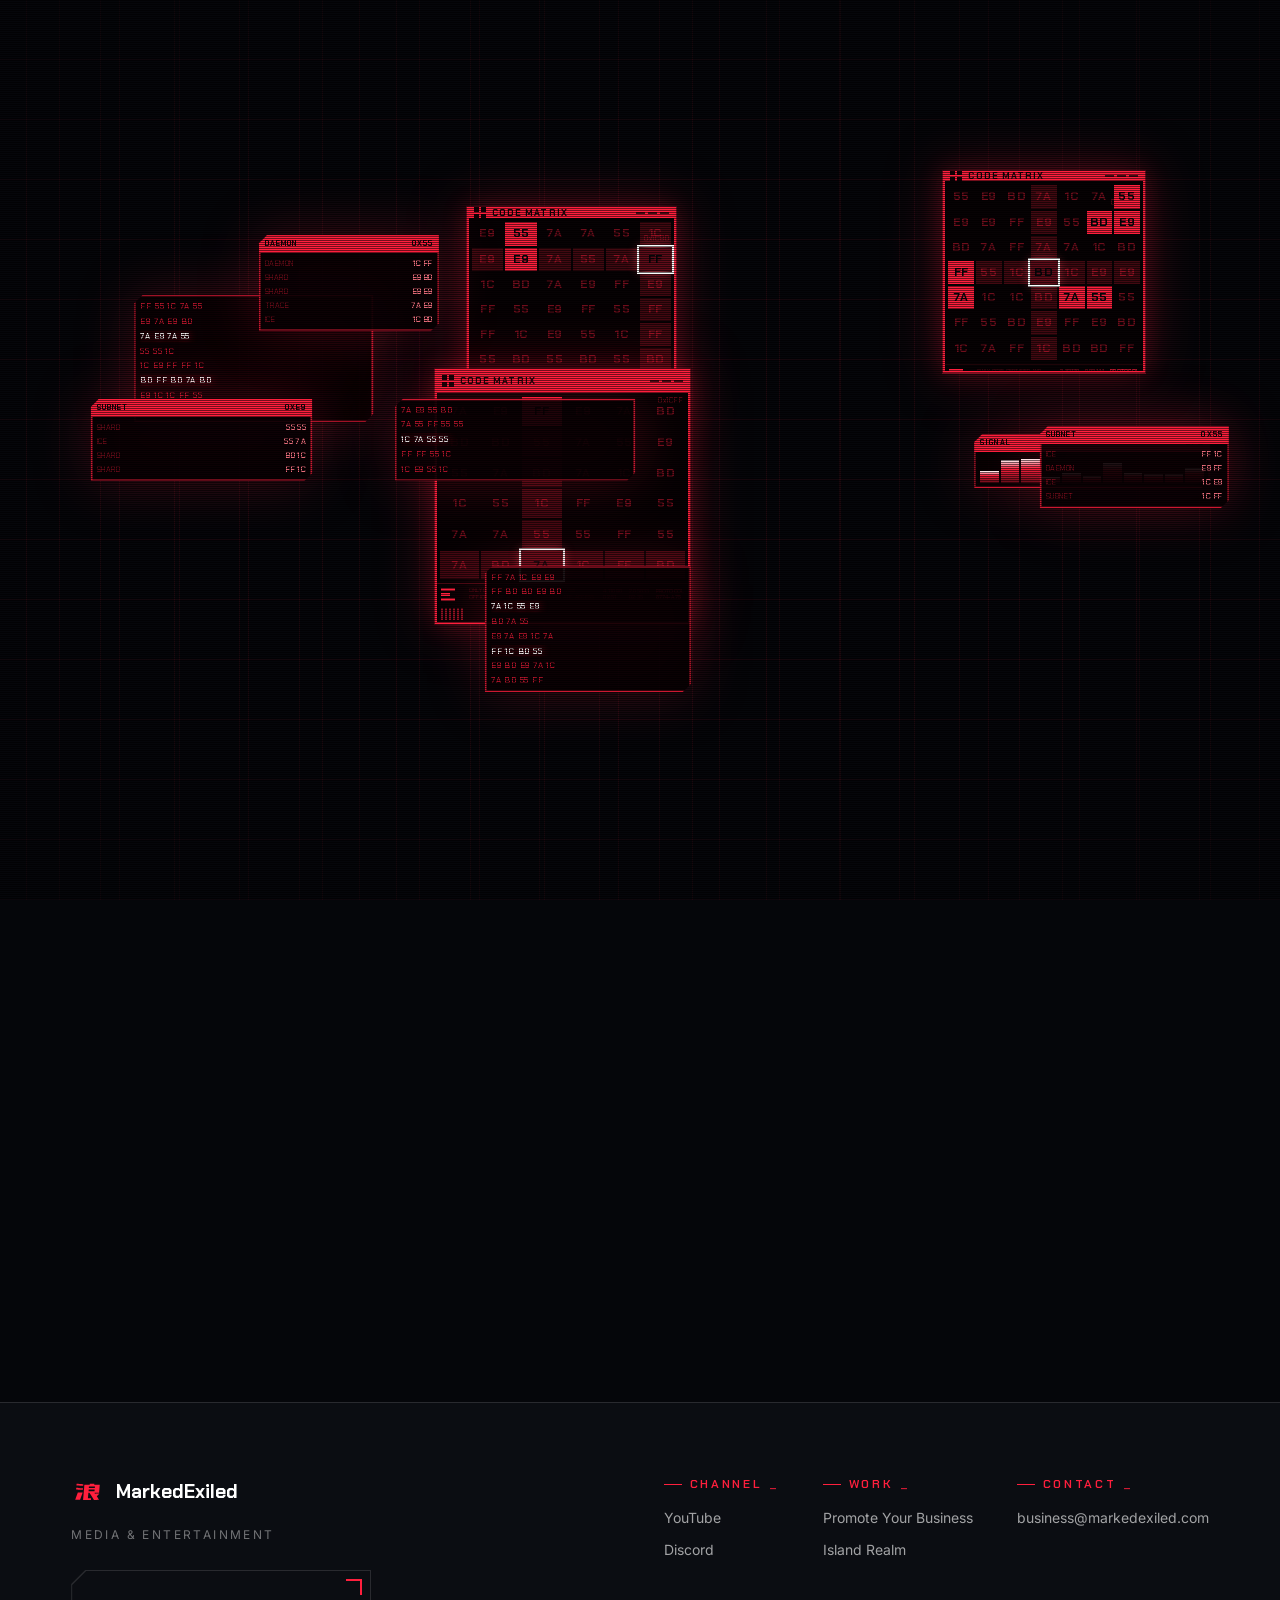
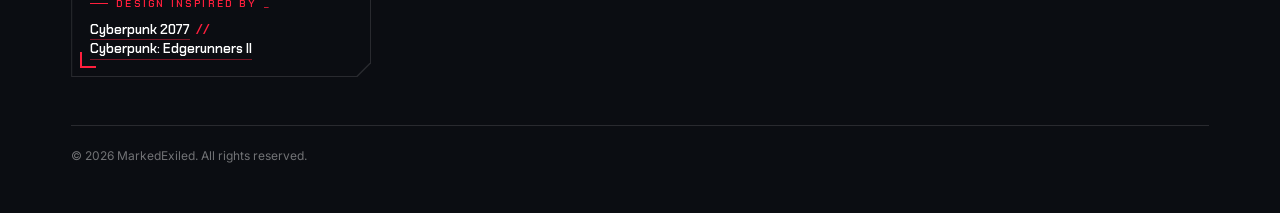
==== commit 660f5d61: "A wall of instruments in the intro, not just Breach grids Added three more window types beside the c" ====
--- a/index.html
+++ b/index.html
@@ -288,7 +288,7 @@
               <p class="credit__line">
                 <a href="https://www.cyberpunk.net/en/cyberpunk-2077" target="_blank" rel="noopener">Cyberpunk 2077</a>
                 <span class="credit__slash" aria-hidden="true">//</span>
-                <a href="https://www.cyberpunk.net/en/edgerunners" target="_blank" rel="noopener">Cyberpunk: Edgerunners II</a>
+                <a href="https://www.cyberpunk.net/en/edgerunners2" target="_blank" rel="noopener">Cyberpunk: Edgerunners II</a>
               </p>
             </div>
           </div>
--- a/css/intro.css
+++ b/css/intro.css
@@ -423,3 +423,108 @@
   .intro__scan-hot, .intro__scan-white { display: none; }
   .intro__scan { animation: none; }
 }
+
+/* ---------- instrument windows ---------- */
+
+/* Only the Breach grids are square; the readouts, meters and streams
+   size to their own content the way a real overlay does. */
+.intro__win[data-kind="matrix"] .matrix { aspect-ratio: 1 / 1; }
+
+.ro, .mt, .st {
+  background: rgba(8, 2, 4, 0.9);
+  box-shadow:
+    inset 0 0 0 1.5px rgba(255, 31, 61, 0.8),
+    0 0 0 1px rgba(255, 31, 61, 0.25),
+    0 0 18px rgba(255, 31, 61, 0.2);
+  clip-path: polygon(8px 0, 100% 0, 100% calc(100% - 8px), calc(100% - 8px) 100%, 0 100%, 0 8px);
+  font-family: 'Chakra Petch', ui-monospace, monospace;
+}
+
+.ro__bar, .mt__bar {
+  display: flex;
+  align-items: center;
+  justify-content: space-between;
+  gap: 6px;
+  padding: 3px 6px;
+  background: var(--intro-red);
+  color: #120206;
+  font-size: 7.5px;
+  font-weight: 700;
+  letter-spacing: 0.14em;
+  text-transform: uppercase;
+  white-space: nowrap;
+  overflow: hidden;
+}
+
+/* ---- trace log ---- */
+
+.ro__rows { display: grid; gap: 2px; padding: 5px 6px; }
+.ro__rows span {
+  display: flex;
+  justify-content: space-between;
+  gap: 8px;
+  font-size: 7.5px;
+  letter-spacing: 0.06em;
+  text-transform: uppercase;
+}
+.ro__rows i { font-style: normal; color: rgba(255, 31, 61, 0.55); }
+.ro__rows b { color: rgba(255, 120, 135, 0.95); font-weight: 700; }
+.ro__rows span:nth-child(2n) b { animation: roFlick 820ms steps(2, end) infinite; }
+
+@keyframes roFlick {
+  0%, 60% { opacity: 1; }
+  66%     { opacity: 0.2; }
+  72%     { opacity: 1; }
+  100%    { opacity: 0.85; }
+}
+
+/* ---- level meter ---- */
+
+.mt__bars {
+  display: flex;
+  align-items: flex-end;
+  gap: 2px;
+  height: 36px;
+  padding: 5px 6px;
+}
+.mt__bars i {
+  flex: 1;
+  height: var(--h, 50%);
+  background: linear-gradient(180deg, #fff 0%, var(--intro-red) 38%, rgba(255, 31, 61, 0.35) 100%);
+  animation: mtPulse 700ms steps(3, end) infinite;
+  animation-delay: var(--d, 0ms);
+}
+
+@keyframes mtPulse {
+  0%   { transform: scaleY(1);    opacity: 0.9; }
+  33%  { transform: scaleY(0.42); opacity: 0.55; }
+  66%  { transform: scaleY(1.15); opacity: 1; }
+  100% { transform: scaleY(0.75); opacity: 0.8; }
+}
+
+/* ---- byte stream ---- */
+
+.st { padding: 5px 6px; }
+.st__lines { display: grid; gap: 2px; }
+.st__lines span {
+  font-size: 8px;
+  font-weight: 600;
+  letter-spacing: 0.1em;
+  color: rgba(255, 31, 61, 0.75);
+  white-space: nowrap;
+  overflow: hidden;
+  animation: stRun 900ms steps(2, end) infinite;
+  animation-delay: var(--d, 0ms);
+}
+.st__lines span:nth-child(3n) { color: #fff; text-shadow: 0 0 8px var(--intro-red); }
+
+@keyframes stRun {
+  0%, 70% { opacity: 1;    transform: translate3d(0, 0, 0); }
+  78%     { opacity: 0.25; transform: translate3d(-4px, 0, 0); }
+  88%     { opacity: 1;    transform: translate3d(3px, 0, 0); }
+  100%    { opacity: 0.8;  transform: translate3d(0, 0, 0); }
+}
+
+@media (prefers-reduced-motion: reduce) {
+  .ro__rows b, .mt__bars i, .st__lines span { animation: none; }
+}
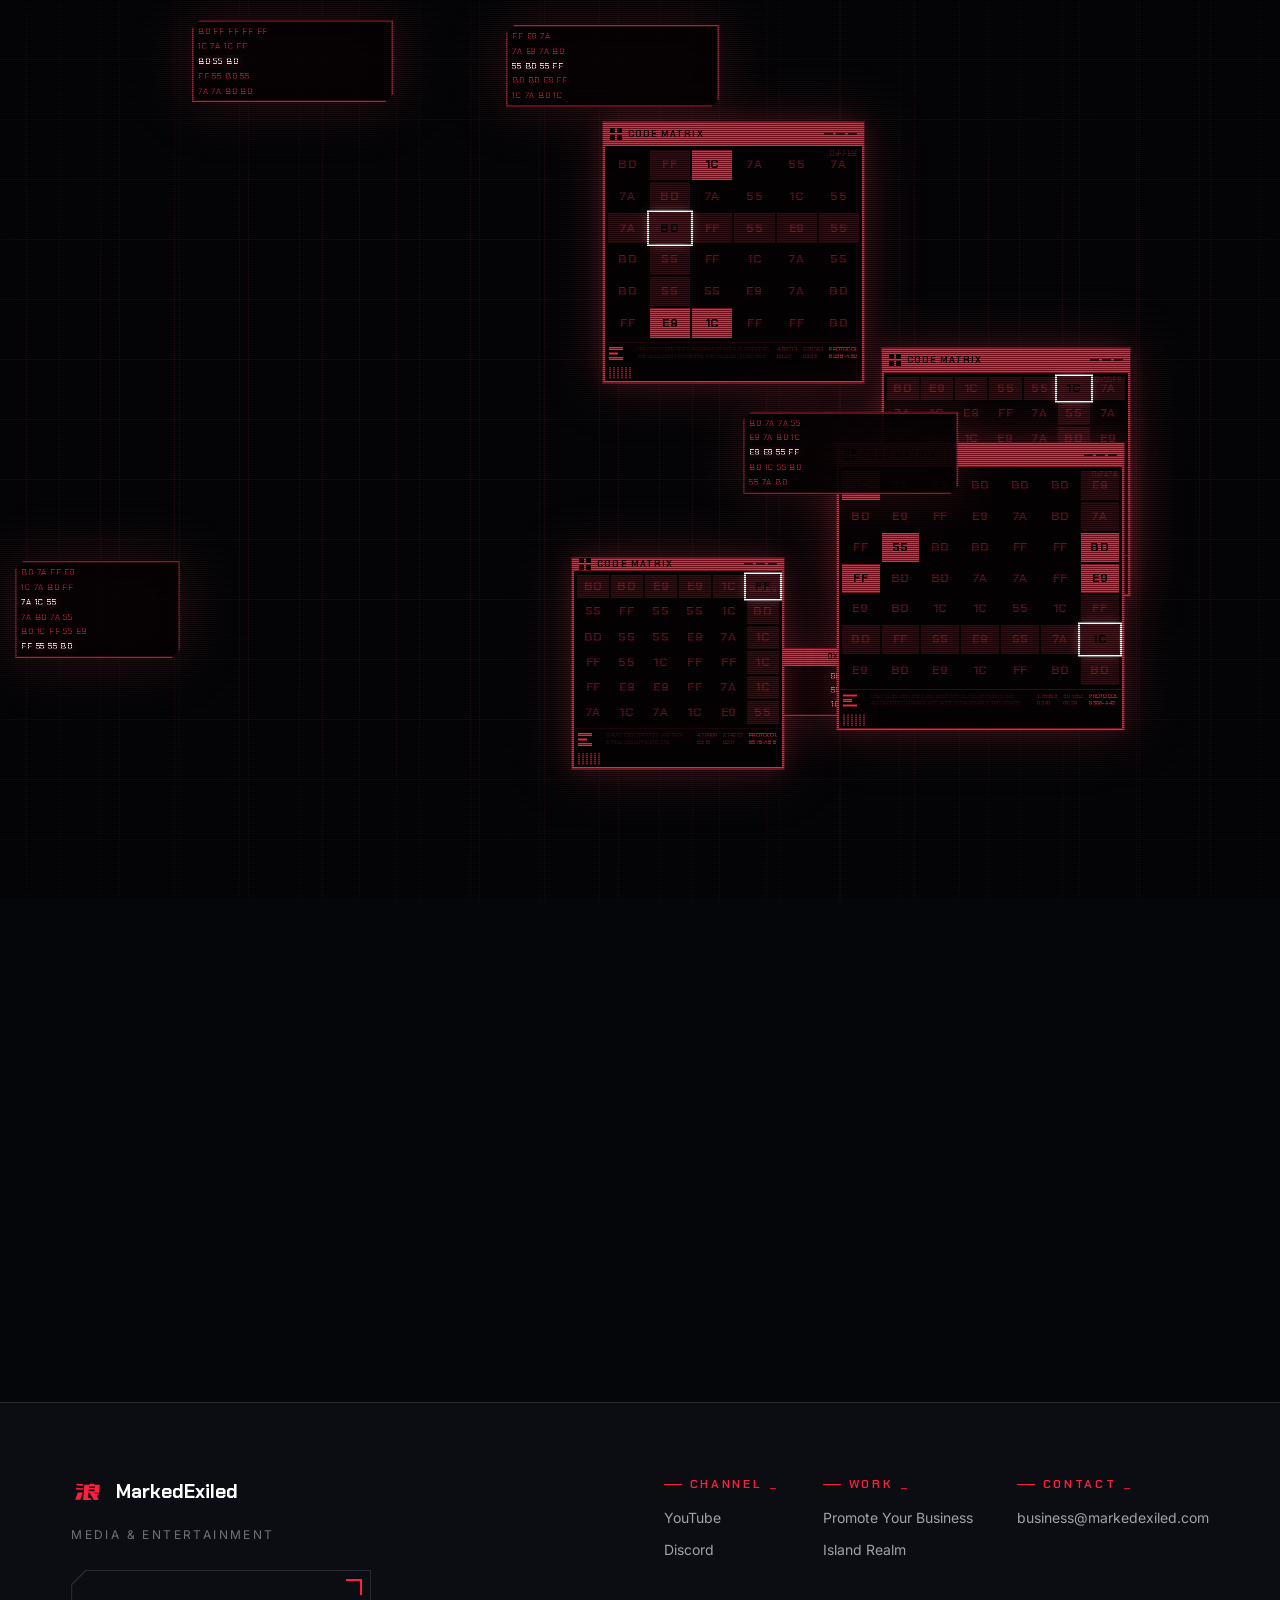
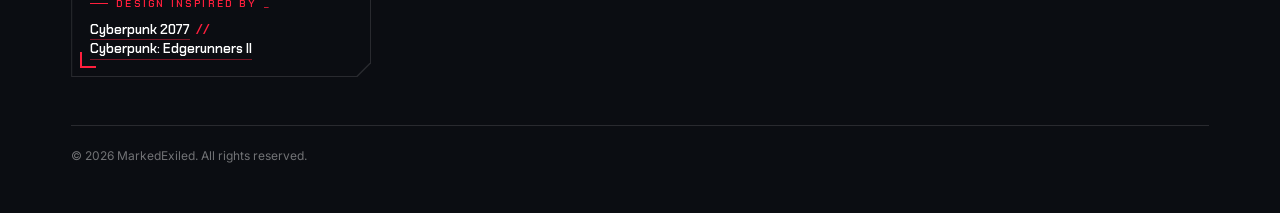
==== commit 930ebf2f: "Hero reach counter: 1.4M to 2.6M Co-Authored-By: Claude Opus 5 <noreply@anthropic.com>" ====
--- a/index.html
+++ b/index.html
@@ -184,7 +184,7 @@
         <h1 class="hero__title glitch reveal" data-text="I create stories." style="--rd: 60ms">I create stories.</h1>
 
         <p class="hero__stat reveal" style="--rd: 220ms">
-          <b class="hero__stat-num" data-count-to="1400000">0</b><span class="hero__stat-plus">+</span>
+          <b class="hero__stat-num" data-count-to="2600000">0</b><span class="hero__stat-plus">+</span>
           <span class="hero__stat-label">views and counting</span>
         </p>
       </div>
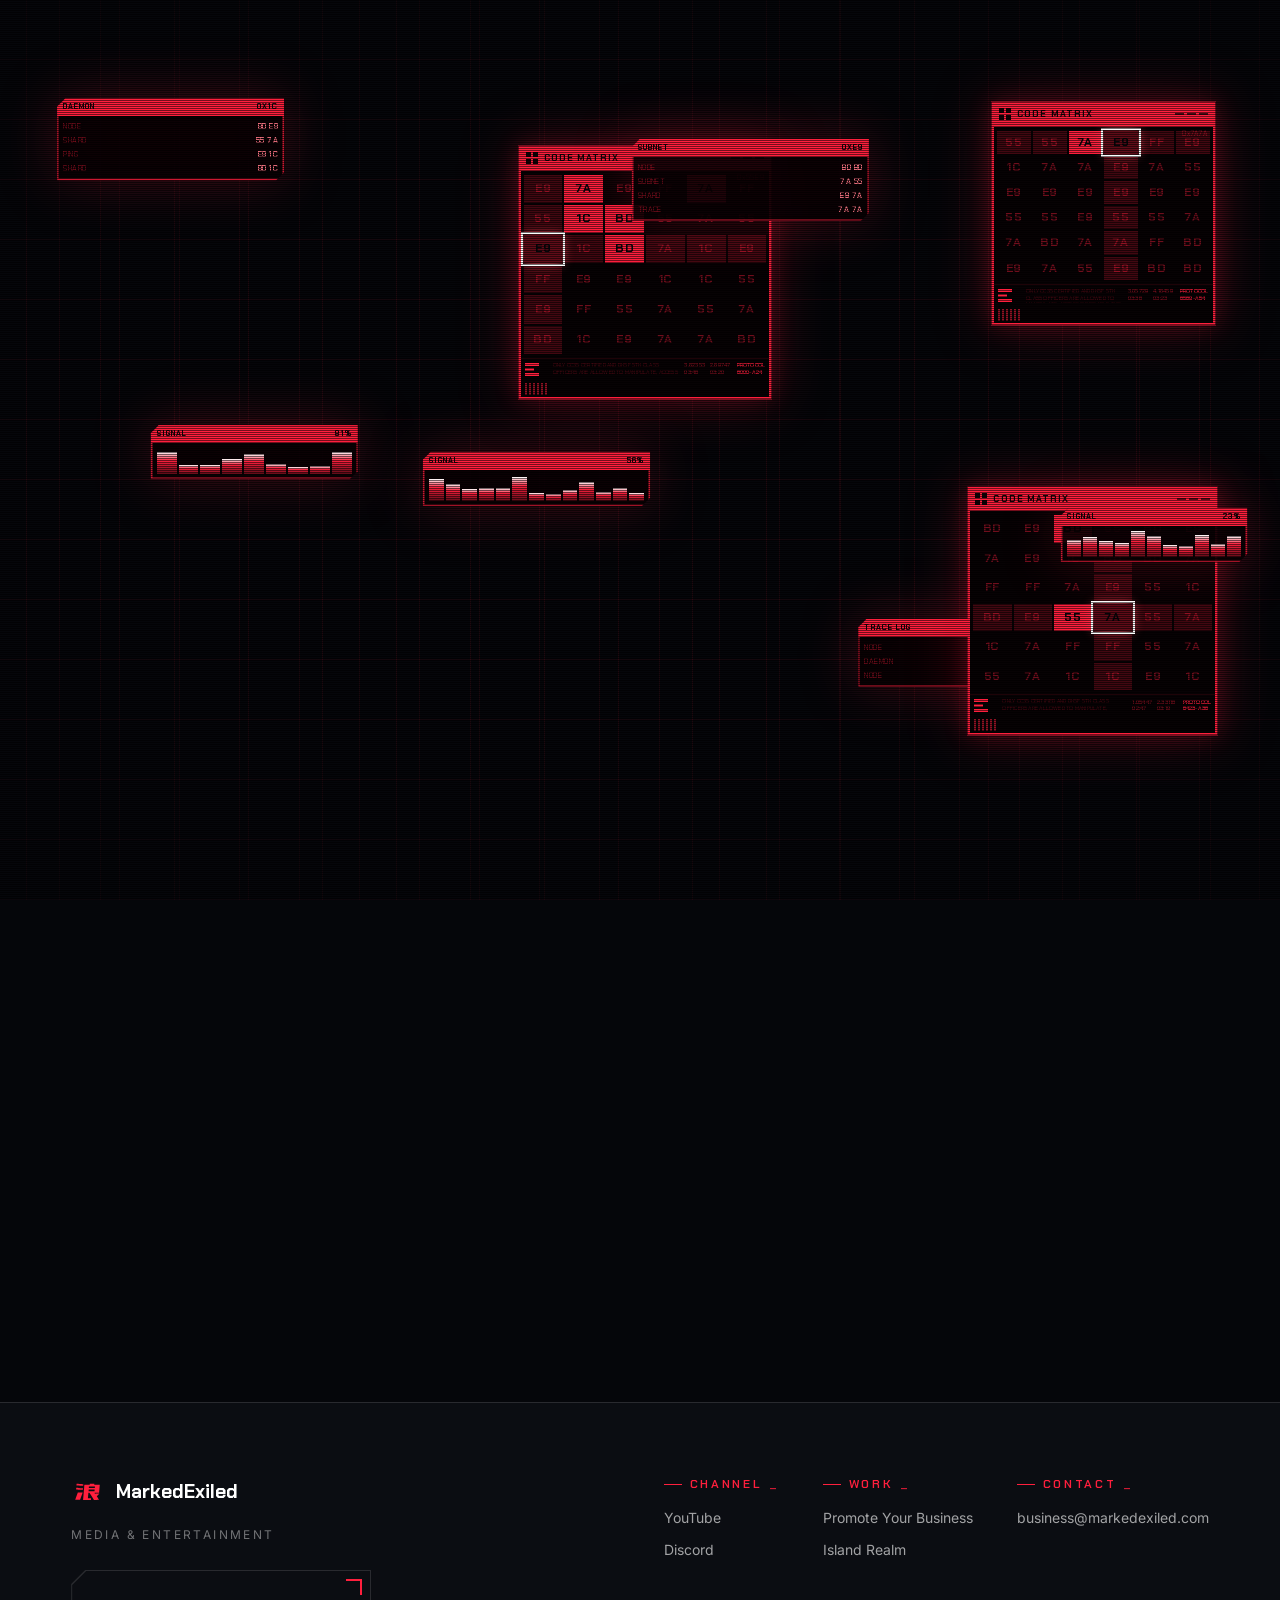
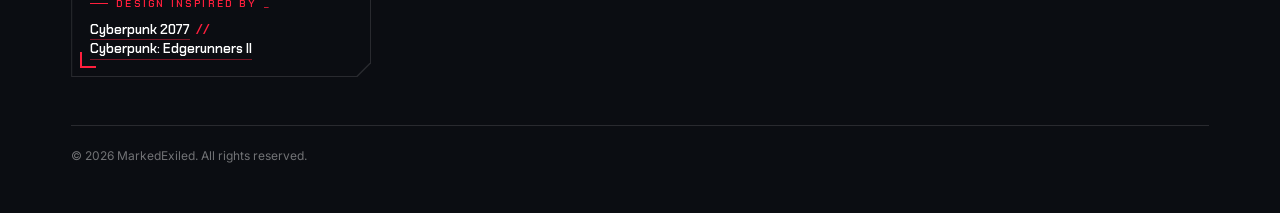
==== commit 12e0c80f: "Coming Soon card, and restore the mobile nav rules Adds the NativeCompute card at the top-left of th" ====
--- a/index.html
+++ b/index.html
@@ -180,6 +180,12 @@
         <use href="#exiledMark"/>
       </svg>
 
+      <div class="soon reveal" style="--rd: 320ms">
+        <p class="soon__label">Coming Soon:</p>
+        <p class="soon__title">NativeCompute</p>
+        <p class="soon__sub">Development-by MarkedExiled</p>
+      </div>
+
       <div class="shell hero__inner">
         <h1 class="hero__title glitch reveal" data-text="I create stories." style="--rd: 60ms">I create stories.</h1>
 
--- a/css/base.css
+++ b/css/base.css
@@ -944,3 +944,14 @@
 @media (max-width: 620px) {
   .credit { max-width: 100%; }
 }
+
+/* ---------- nav on small screens ---------- */
+
+/* "Promote Your Business" is long; at 350px it wraps to three lines and
+   triples the nav height. The mark alone carries the brand there - the
+   wordmark is still in the footer. */
+@media (max-width: 620px) {
+  .nav__word { display: none; }
+  .nav__cta { padding: 9px 14px; font-size: 10.5px; letter-spacing: 0.12em; }
+  .nav__point { right: calc(var(--edge) + 34px); }
+}
--- a/css/home.css
+++ b/css/home.css
@@ -109,3 +109,60 @@
   .card__in { flex-direction: column-reverse; align-items: flex-start; min-height: 0; }
   .card__art { width: 72px; }
 }
+
+/* ---------- coming soon ---------- */
+
+/* Sits at the top-left of the page, just under the sticky nav. The hero
+   is already a positioning context, so it anchors there rather than
+   needing one added to the page wrapper. */
+.soon {
+  --c: 11px;
+  position: absolute;
+  z-index: 3;
+  top: clamp(16px, 3vh, 30px);
+  left: var(--edge);
+  max-width: min(260px, 62vw);
+  padding: 13px 18px 15px;
+  background: var(--wall);
+  color: #0A0206;
+  clip-path: var(--cut);
+  box-shadow: 0 10px 34px rgba(255, 31, 61, 0.3);
+}
+
+.soon p { margin: 0; }
+
+.soon__label {
+  font-family: var(--display);
+  font-size: 10px;
+  font-weight: 700;
+  letter-spacing: 0.24em;
+  text-transform: uppercase;
+  opacity: 0.72;
+}
+
+.soon__title {
+  margin-top: 3px;
+  font-family: var(--display);
+  font-size: clamp(1.05rem, 2vw, 1.4rem);
+  font-weight: 700;
+  line-height: 1.08;
+  letter-spacing: -0.01em;
+}
+
+.soon__sub {
+  margin-top: 5px;
+  font-family: var(--display);
+  font-size: 10.5px;
+  font-weight: 600;
+  letter-spacing: 0.08em;
+  opacity: 0.78;
+}
+
+@media (max-width: 620px) {
+  .soon {
+    padding: 10px 13px 12px;
+    max-width: 58vw;
+  }
+  .soon__label { font-size: 8.5px; letter-spacing: 0.18em; }
+  .soon__sub { font-size: 9px; }
+}
